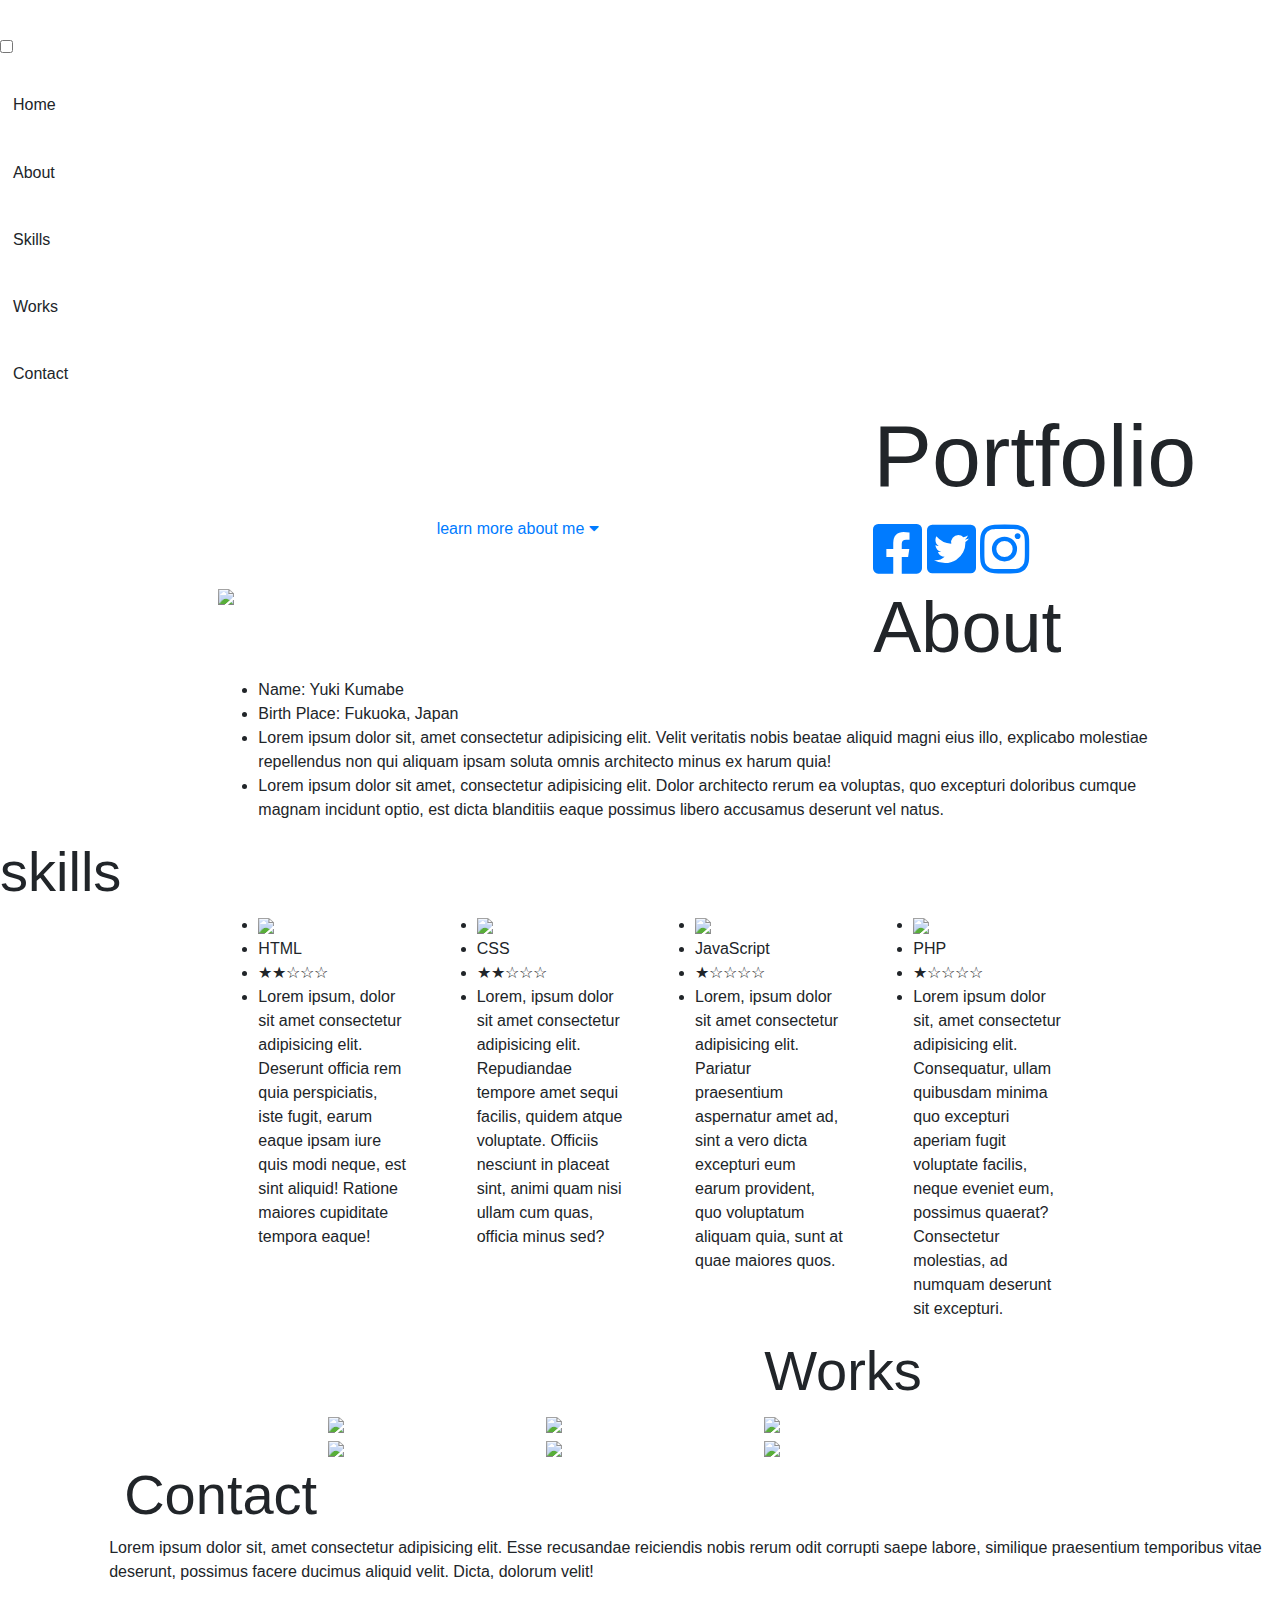
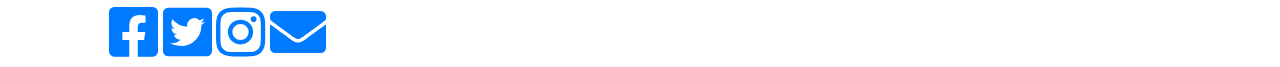
==== index.html @ 1cb24b0b "Update index.html" ====
<!DOCTYPE html>
<html lang="en">
<head>
    <meta charset="UTF-8">
    <meta name="viewport" content="width=device-width, initial-scale=1.0">
    <meta http-equiv="X-UA-Compatible" content="ie=edge">
    <title>Yuki's portfolio</title>
    <link rel="stylesheet" type="text/css" href=".portfolio.css">
    <link rel="stylesheet" href="https://use.fontawesome.com/releases/v5.6.3/css/all.css">
    <link rel="stylesheet" href="https://stackpath.bootstrapcdn.com/bootstrap/4.4.1/css/bootstrap.min.css" integrity="sha384-Vkoo8x4CGsO3+Hhxv8T/Q5PaXtkKtu6ug5TOeNV6gBiFeWPGFN9MuhOf23Q9Ifjh" crossorigin="anonymous">
</head>
<body>
    <!-- ==================================================================================== -->
    <!-- navigation bar -->
    <!-- ==================================================================================== -->
    <div class="nav row">
        <div class="nav-drawer col-1 display-4">
            <input id="nav-input" type="checkbox" class="nav-unshown">
            <label id="nav-open" for="nav-input"><span></span></label>
            <label class="nav-unshown" id="nav-close" for="nav-input"></label>
            <div id="nav-content">
                <a class="btn" href="#">Home</a><br>
                <a class="btn" href="#about">About</a><br>
                <a class="btn" href="#skills">Skills</a><br>
                <a class="btn" href="#works">Works</a><br>
                <a class="btn" href="#contact">Contact</a>
            </div>
        </div>
    </div>
    <!-- ==================================================================================== -->
    <!-- top-container -->
    <!-- ==================================================================================== -->
    <div id="top-container">
        <div class="background-image">

            <div class="row">
                <div class="title offset-lg-8 col-lg-4 offset-md-6 col-md-6">
                    <h1 class="display-2">Portfolio</h1>
                </div>
            </div>
        </div>

        <div class="row">
                <div class="button button-bar offset-md-4 col-md-4">
                    <a class="button" href="#about">learn more about me</a>
                    <a class="button" href="#about"><i class="fas fa-caret-down"></i></a>
                </div>
                <div class="button-sns offset-md-0 col-md-4">
                    <a class="button display-4" href="#contact"><i class="fab fa-facebook-square"></i></a>
                    <a class="button display-4" href="#contact"><i class="fab fa-twitter-square"></i></a>
                    <a class="button display-4" href="#contact"><i class="fab fa-instagram"></i></a>
                </div>
        </div>
    </div>
    <!-- ==================================================================================== -->
    <!-- About -->
    <!-- ==================================================================================== -->
    <div id="about">
        <div class="row">
            <div class="about-image offset-lg-2 col-lg-5 offset-md-1 col-md-4">
                <img src="images/IMG_2163.JPG">
            </div>
            <div class="about-title offset-lg-1 col-lg-3 offset-md-3 col-md-2">
                <h1 class="display-3">About</h1>
            </div>
        </div>
        <div class="row">
            <div class="about-info offset-md-2 col-md-9">
                <ul>
                    <li>Name: Yuki Kumabe</li>
                    <li>Birth Place: Fukuoka, Japan</li>
                    <li>Lorem ipsum dolor sit, amet consectetur adipisicing elit. Velit veritatis nobis beatae aliquid magni eius illo, explicabo molestiae repellendus non qui aliquam ipsam soluta omnis architecto minus ex harum quia!</li>
                    <li>Lorem ipsum dolor sit amet, consectetur adipisicing elit. Dolor architecto rerum ea voluptas, quo excepturi doloribus cumque magnam incidunt optio, est dicta blanditiis eaque possimus libero accusamus deserunt vel natus.</li>
                </ul>
            </div>
        </div>
    </div>
    <!-- ==================================================================================== -->
    <!-- skills -->
    <!-- ==================================================================================== -->
    <div id="skills">
        <div class="row">
            <div class="skills-title col-md-4 col-sm-6">
                <h1 class="display-4">skills</h1>
            </div>
        </div>
        <div class="row">
            <div class="skills-tag offset-lg-2 col-lg-2 offset-md-1 col-md-5">
                <div class="tags">
                    <ul>
                        <li><img class="logo-image"  src="./images/html-logo.png"></li>
                        <div class="skills-explain">
                            <li>HTML</li>
                            <li>★★☆☆☆</li>
                            <li class="text">Lorem ipsum, dolor sit amet consectetur adipisicing elit. Deserunt officia rem quia perspiciatis, iste fugit, earum eaque ipsam iure quis modi neque, est sint aliquid! Ratione maiores cupiditate tempora eaque!</li>
                        </div>
                    </ul>
                </div>
            </div>
            <div class="skills-tag col-lg-2 col-md-5">
                <div class="tags">
                    <ul>
                        <li><img class="logo-image" src="./images/css-logo.png"></li>
                        <div class="skills-explain">
                            <li>CSS</li>
                            <li>★★☆☆☆</li>
                            <li class="text">Lorem, ipsum dolor sit amet consectetur adipisicing elit. Repudiandae tempore amet sequi facilis, quidem atque voluptate. Officiis nesciunt in placeat sint, animi quam nisi ullam cum quas, officia minus sed?</li>
                        </div>
                    </ul>
                </div>
            </div>
            <div class="skills-tag offset-lg-0 col-lg-2 offset-md-1 col-md-5">
                <div class="tags">
                    <ul>
                        <li><img class="logo-image"  src="./images/js-logo.png"></li>
                        <div class="skills-explain">
                            <li>JavaScript</li>
                            <li>★☆☆☆☆</li>
                            <li class="text">Lorem, ipsum dolor sit amet consectetur adipisicing elit. Pariatur praesentium aspernatur amet ad, sint a vero dicta excepturi eum earum provident, quo voluptatum aliquam quia, sunt at quae maiores quos.</li>
                        </div>
                    </ul>
                </div>
            </div>
            <div class="skills-tag col-lg-2 col-md-5">
                <div class="tags">
                    <ul>
                        <li><img class="logo-image"  src="./images/php-logo.png"></li>
                        <div class="skills-explain">
                            <li>PHP</li>
                            <li>★☆☆☆☆</li>
                            <li class="text">Lorem ipsum dolor sit, amet consectetur adipisicing elit. Consequatur, ullam quibusdam minima quo excepturi aperiam fugit voluptate facilis, neque eveniet eum, possimus quaerat? Consectetur molestias, ad numquam deserunt sit excepturi.</li>
                        </div>
                    </ul>
                </div>
            </div>
        </div>
    </div>
    <!-- ==================================================================================== -->
    <!-- works -->
    <!-- ==================================================================================== -->
    <div id="works">
        <div class="row">
            <div class="works-title offset-lg-7 col-lg-5 offset-md-6 col-md-6 offset-sm-2 col-sm-9">
                <h1 class="display-4">Works</h1>
            </div>
        </div>
        <div class="row">
            <div class="work offset-lg-3 col-lg-2 offset-md-1 col-md-5">
                <div class="work-box">
                    <a href="#"><img class="works-image" src="./images/スクリーンショット 2020-01-25 14.40.22.png"></a>
                </div>
            </div>
            <div class="work offset-lg-0 col-lg-2 offset-md-0 col-md-5">
                <div class="work-box">
                    <a href="https://yuki-zzz.github.io/test/"><img class="works-image" src="./images/スクリーンショット 2020-01-25 3.28.15.png"></a>
                </div>
            </div>
            <div class="work offset-lg-0 col-lg-2 offset-md-1 col-md-5">
                <div class="work-box">
                    <a href="#"><img class="works-image" src="images/スクリーンショット 2020-01-25 14.41.48.png"></a>
                </div>
            </div>
            

            <div class="work offset-lg-3 col-lg-2 offset-md-0 col-md-5">
                <div class="work-box">
                    <a href="https://yuki-zzz.github.io/test/"><img class="works-image" src="./images/スクリーンショット 2020-01-25 3.28.15.png"></a>
                </div>
            </div>
            <div class="work offset-lg-0 col-lg-2 offset-md-1 col-md-5">
                <div class="work-box">
                    <a href="#"><img class="works-image" src="images/スクリーンショット 2020-01-25 14.41.48.png"></a>
                </div>
            </div>
            <div class="work offset-lg-0 col-lg-2 offset-md-0 col-md-5">
                <div class="work-box">
                    <a href="#"><img class="works-image" src="./images/スクリーンショット 2020-01-25 14.40.22.png"></a>
                </div>
            </div>
        </div>
            
    </div>
    <!-- ==================================================================================== -->
    <!-- contact -->
    <!-- ==================================================================================== -->
    <div id="contact">
        <div class="row">
            <div class="footer offset-md-1 col-md-11">
                <div class="contact-title  col-md-4">
                    <h1 class="display-4">Contact</h1>
                </div>
                <div class="contact-explain">
                    <p>Lorem ipsum dolor sit, amet consectetur adipisicing elit. Esse recusandae reiciendis nobis rerum odit corrupti saepe labore, similique praesentium temporibus vitae deserunt, possimus facere ducimus aliquid velit. Dicta, dolorum velit!
                    </p>
                </div>
                <div class="contact-link">
                    <a class="contact-logo display-4" href="#contact"><i class="fab fa-facebook-square"></i></a>
                    <a class="display-4" href="#contact"><i class="fab fa-twitter-square"></i></a>
                    <a class="contact-logo display-4" href="#contact"><i class="fab fa-instagram"></i></a>
                    <a class="display-4" href="./form.html"><i class="fas fa-envelope"></i></a>
                </div>
            </div>
        </div>
    </div>
</body>
</html>
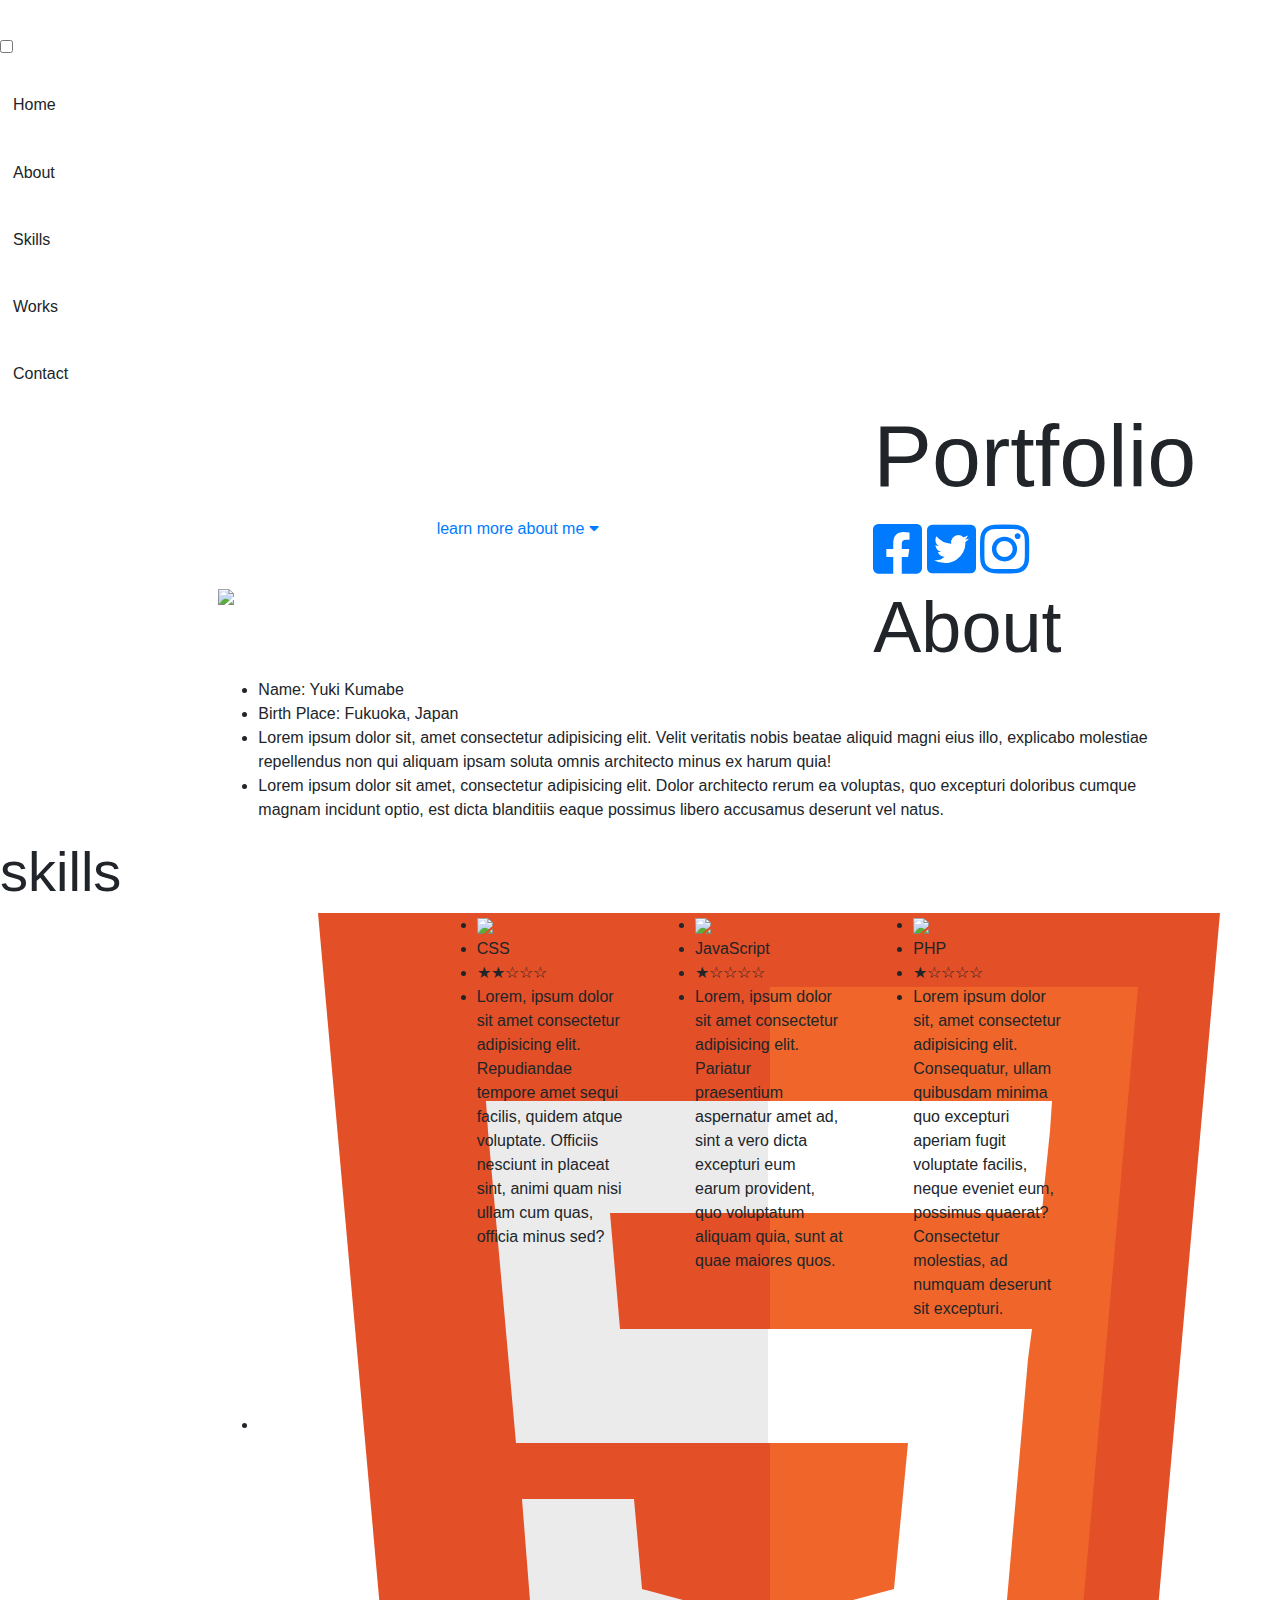
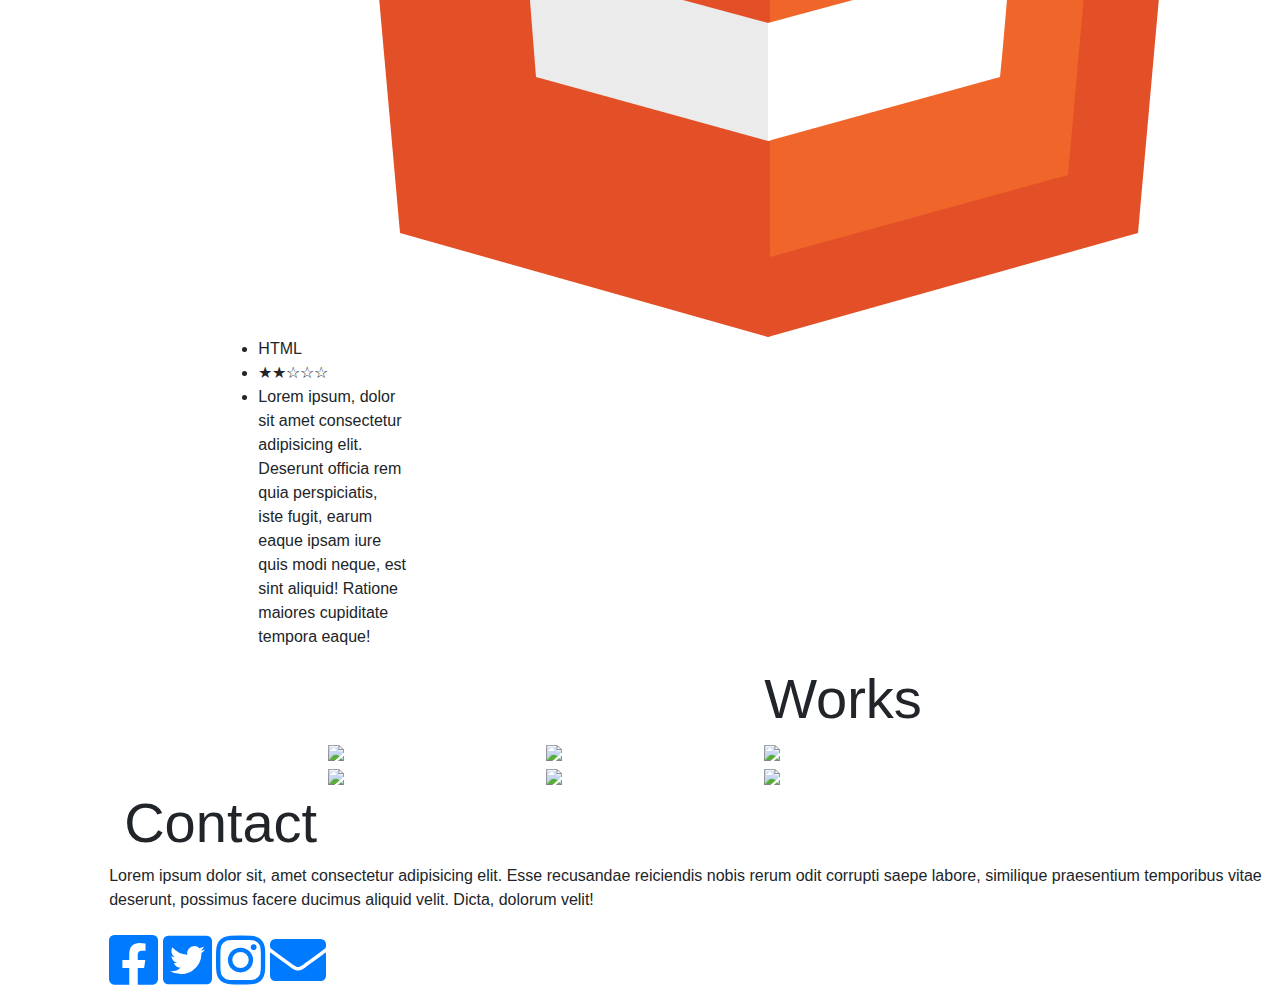
==== commit 50f1d985: "Update index.html" ====
--- a/index.html
+++ b/index.html
@@ -88,7 +88,7 @@
             <div class="skills-tag offset-lg-2 col-lg-2 offset-md-1 col-md-5">
                 <div class="tags">
                     <ul>
-                        <li><img class="logo-image"  src="./images/html-logo.png"></li>
+                        <li><img class="logo-image"  src="./html-logo.png"></li>
                         <div class="skills-explain">
                             <li>HTML</li>
                             <li>★★☆☆☆</li>
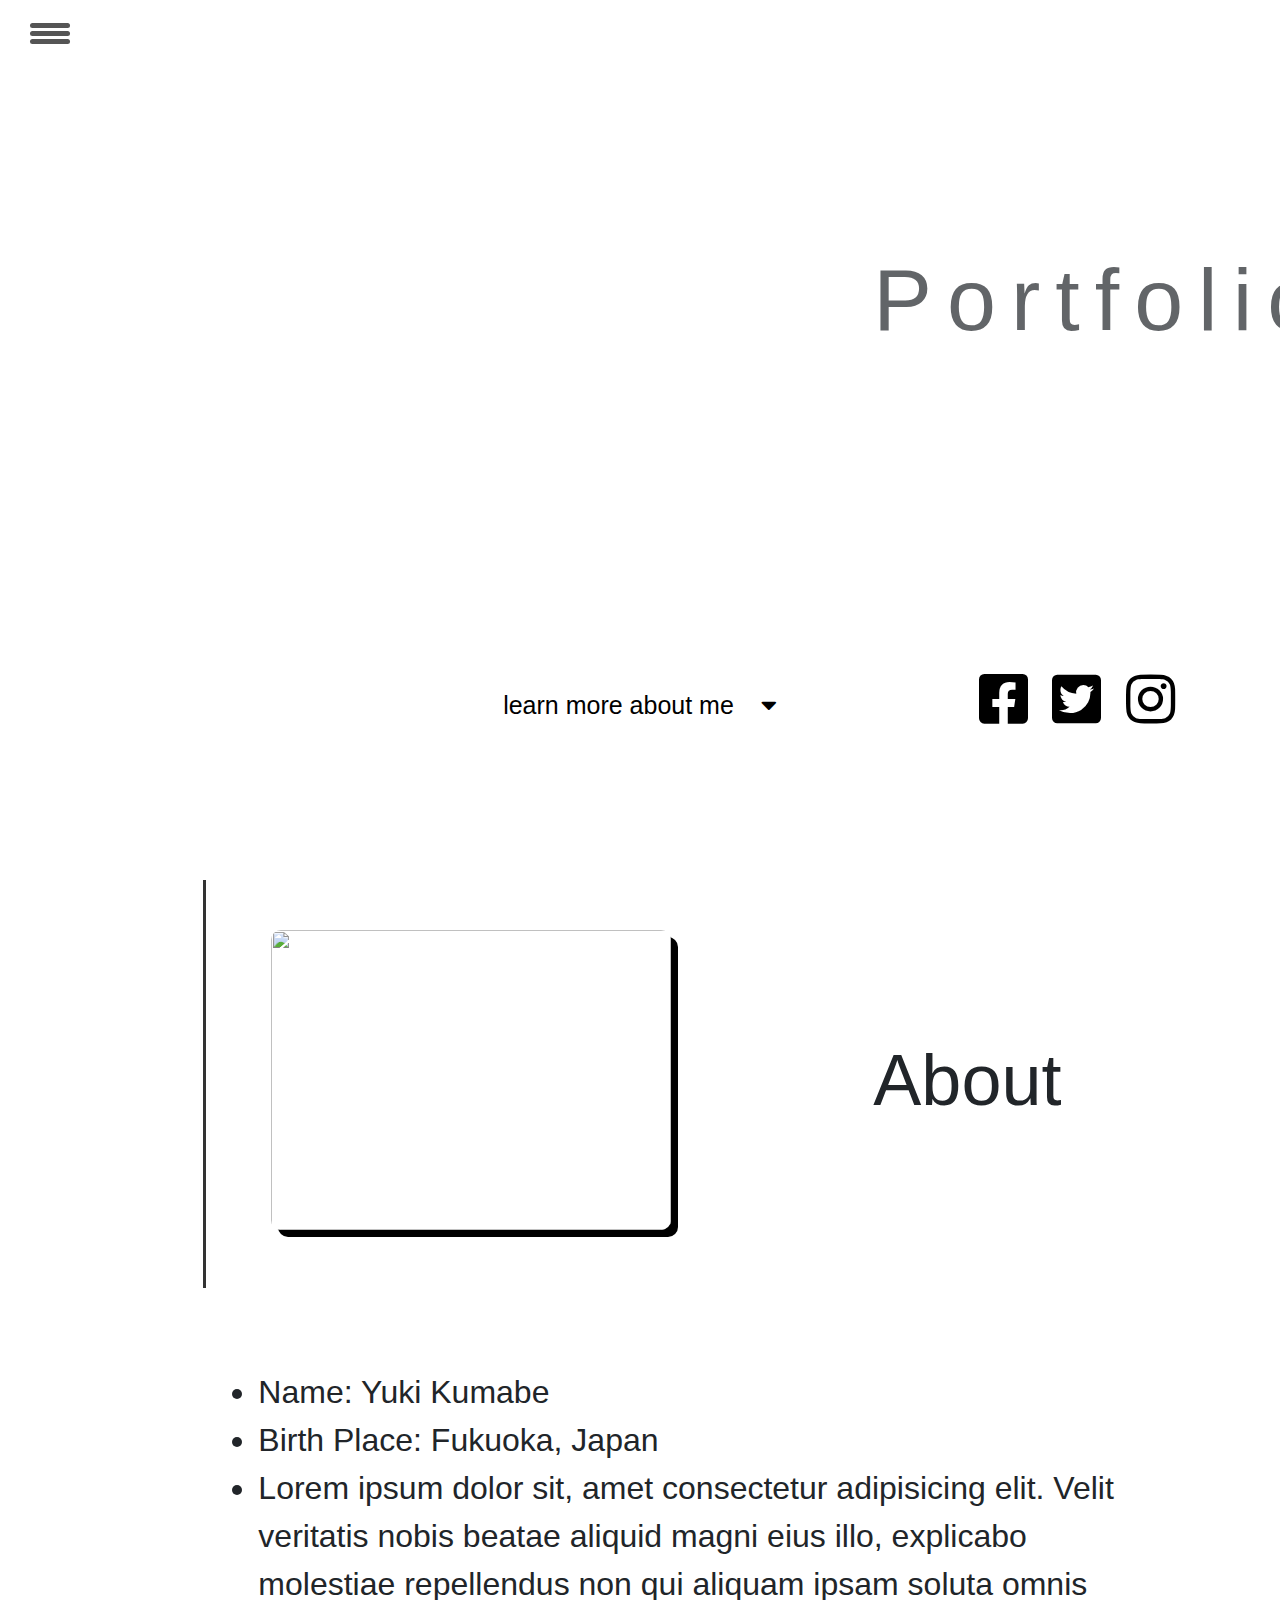
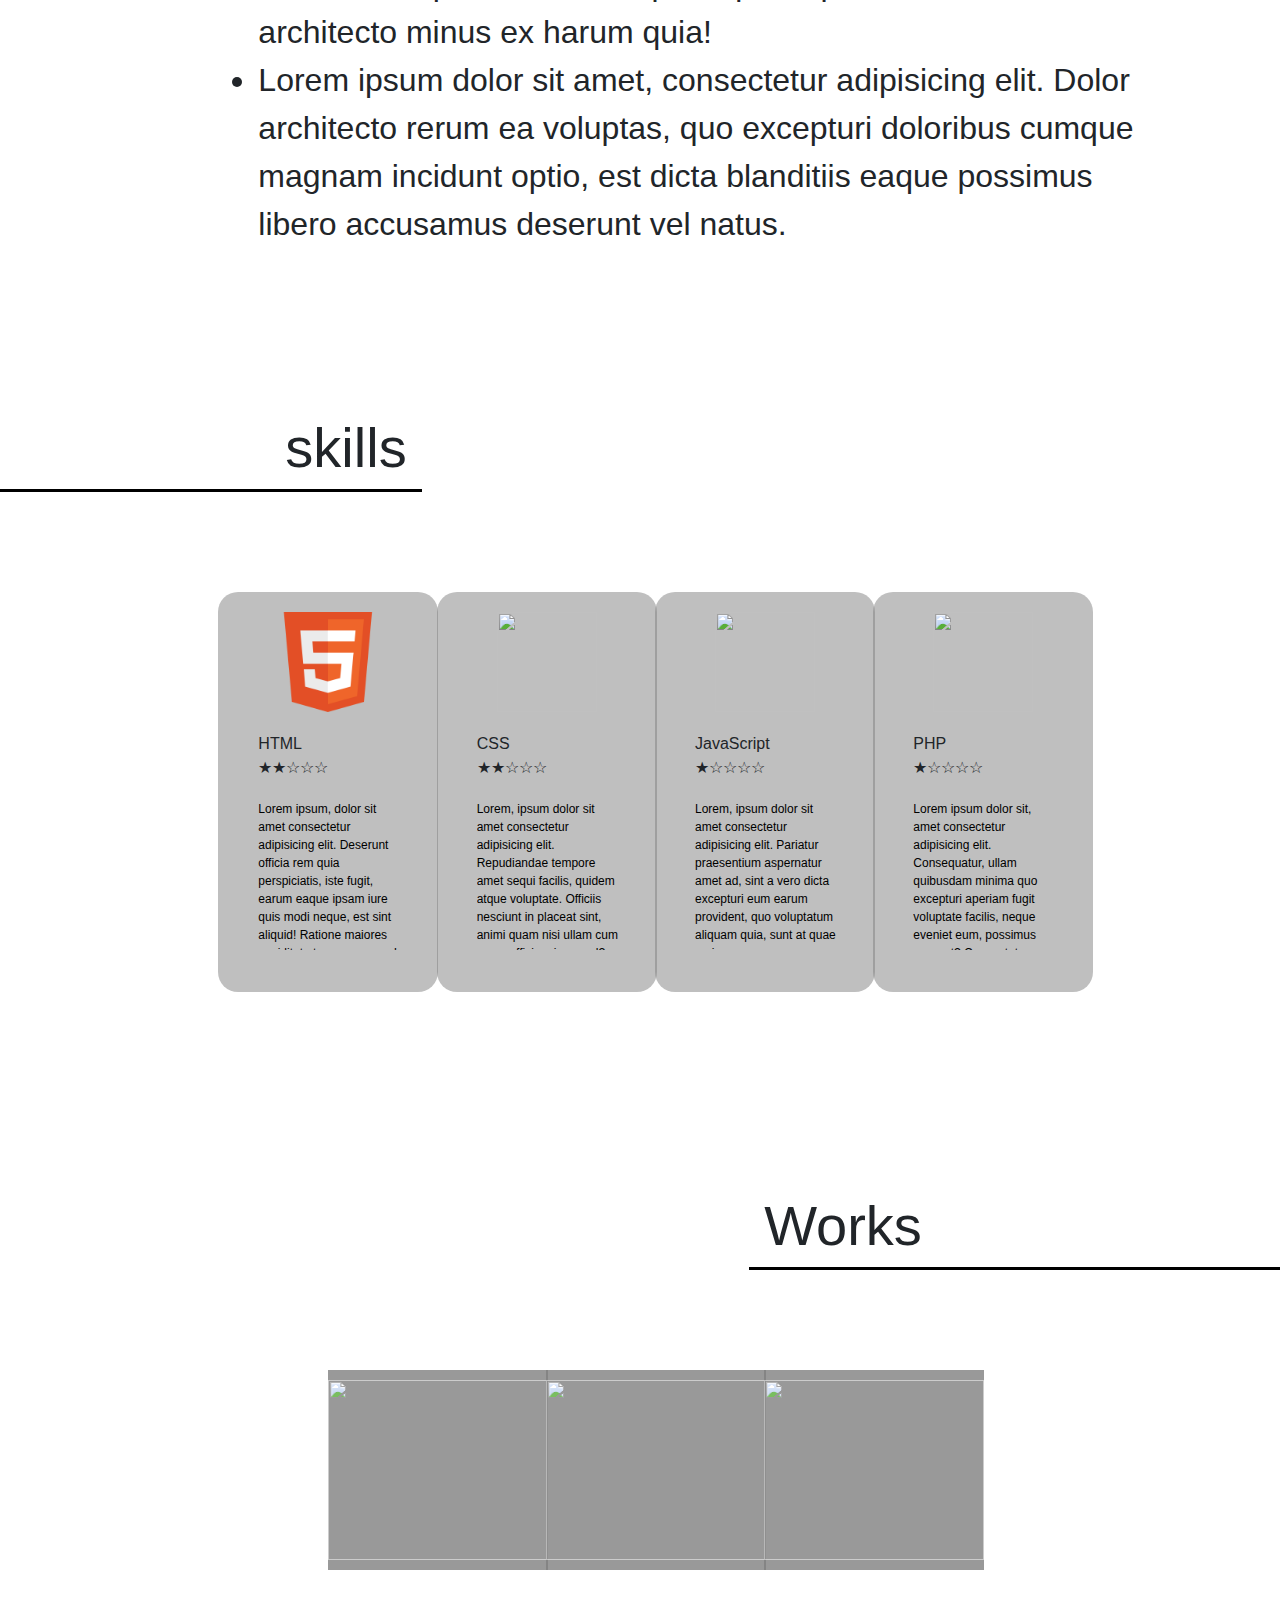
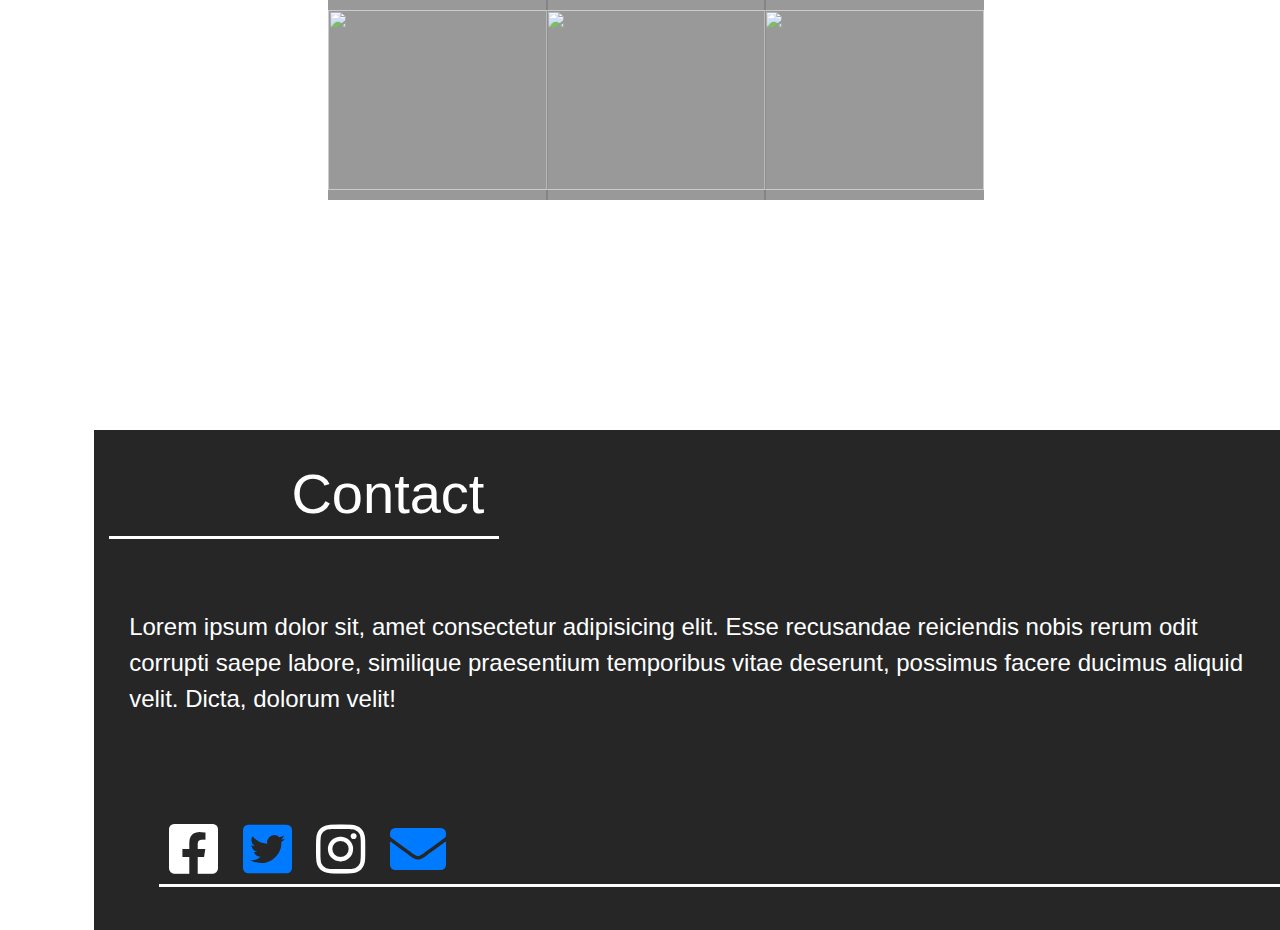
==== commit 607e616f: "Update index.html" ====
--- a/index.html
+++ b/index.html
@@ -5,7 +5,7 @@
     <meta name="viewport" content="width=device-width, initial-scale=1.0">
     <meta http-equiv="X-UA-Compatible" content="ie=edge">
     <title>Yuki's portfolio</title>
-    <link rel="stylesheet" type="text/css" href=".portfolio.css">
+    <link rel="stylesheet" type="text/css" href="./portfolio.css">
     <link rel="stylesheet" href="https://use.fontawesome.com/releases/v5.6.3/css/all.css">
     <link rel="stylesheet" href="https://stackpath.bootstrapcdn.com/bootstrap/4.4.1/css/bootstrap.min.css" integrity="sha384-Vkoo8x4CGsO3+Hhxv8T/Q5PaXtkKtu6ug5TOeNV6gBiFeWPGFN9MuhOf23Q9Ifjh" crossorigin="anonymous">
 </head>
--- a/portfolio.css
+++ b/portfolio.css
@@ -0,0 +1,410 @@
+@charset "UTF-8";
+.button:hover {
+  opacity: 0.6;
+}
+
+.button {
+  color: black;
+}
+
+.works-image:hover {
+  opacity: 0.7;
+}
+
+.background-image {
+  background-image: url(../images/typingLaptop.jpg);
+  background-size: cover;
+  opacity: 0.7;
+}
+
+.title {
+  height: 600px;
+  letter-spacing: 15px;
+  margin-left: 40px;
+}
+
+.title h1 {
+  line-height: 600px;
+}
+
+.nav {
+  position: fixed;
+  z-index: 99;
+}
+
+.nav-drawer {
+  margin-left: 30px;
+  position: relative;
+}
+
+/*チェックボックス等は非表示に*/
+.nav-unshown {
+  display: none;
+}
+
+/*アイコンのスペース*/
+#nav-open {
+  display: inline-block;
+  width: 30px;
+  height: 22px;
+  vertical-align: middle;
+}
+
+/*ハンバーガーアイコンをCSSだけで表現*/
+#nav-open span, #nav-open span:before, #nav-open span:after {
+  position: absolute;
+  height: 5px;
+  /*線の太さ*/
+  width: 40px;
+  /*長さ*/
+  border-radius: 3px;
+  background: #555;
+  display: block;
+  content: '';
+  cursor: pointer;
+}
+
+#nav-open span:before {
+  bottom: -8px;
+}
+
+#nav-open span:after {
+  bottom: -16px;
+}
+
+/*閉じる用の薄黒カバー*/
+#nav-close {
+  display: none;
+  /*はじめは隠しておく*/
+  position: fixed;
+  z-index: 999;
+  top: 0;
+  /*全体に広がるように*/
+  left: 0;
+  width: 100%;
+  height: 100%;
+  background-color: black;
+  opacity: 0;
+  transition: .3s ease-in-out;
+}
+
+/*中身*/
+#nav-content {
+  overflow: auto;
+  position: fixed;
+  top: 0;
+  left: 0;
+  z-index: 999;
+  /*最前面に*/
+  width: 90%;
+  /*右側に隙間を作る（閉じるカバーを表示）*/
+  max-width: 220px;
+  /*最大幅（調整してください）*/
+  height: 100%;
+  background-color: #90dcfa;
+  /*背景色*/
+  transition: .3s ease-in-out;
+  /*滑らかに表示*/
+  -webkit-transform: translateX(-105%);
+  transform: translateX(-105%);
+  /*左に隠しておく*/
+}
+
+#nav-content .btn {
+  font-size: 20px;
+  margin-top: 20px;
+  width: 100px;
+  background-color: #aae3fa;
+  z-index: 9999;
+}
+
+/*チェックが入ったらもろもろ表示*/
+#nav-input:checked ~ #nav-close {
+  display: block;
+  /*カバーを表示*/
+  opacity: .5;
+}
+
+#nav-input:checked ~ #nav-content {
+  -webkit-transform: translateX(0%);
+  transform: translateX(0%);
+  /*中身を表示（右へスライド）*/
+  box-shadow: 6px 0 25px rgba(0, 0, 0, 0.15);
+}
+
+.button-bar {
+  line-height: 150px;
+  text-align: center;
+  font-size: 25px;
+  height: 200px;
+  margin-top: 30px;
+}
+
+.button-bar a {
+  padding: 10px;
+}
+
+.button-sns {
+  margin-top: 30px;
+  line-height: 170px;
+  text-align: center;
+}
+
+.button-sns a {
+  padding: 10px;
+}
+
+@media (max-width: 670px) {
+  .button-bar {
+    height: 50px;
+  }
+}
+
+#about {
+  background-image: url(../images/white-unsplash-.jpg);
+  background-size: cover;
+  background-attachment: fixed;
+  background-color: rgba(255, 255, 255, 0.5);
+  background-blend-mode: lighten;
+}
+
+.about-image {
+  border-left: 3px solid #333333;
+  margin-top: 50px;
+  margin-bottom: 50px;
+}
+
+.about-image img {
+  width: 400px;
+  height: 300px;
+  margin: 50px;
+  border-radius: 10px;
+  box-shadow: 7px 7px black;
+}
+
+.about-title h1 {
+  line-height: 500px;
+}
+
+.about-info {
+  font-size: 2em;
+  margin-top: 30px;
+  margin-bottom: 50px;
+}
+
+@media (max-width: 767px) {
+  .about-title h1 {
+    line-height: 50px;
+    margin-bottom: 50px;
+    text-align: center;
+  }
+  .about-info {
+    margin: 30px;
+  }
+}
+
+@media (max-width: 991px) {
+  .about-title {
+    margin-left: 50px;
+  }
+}
+
+#skills {
+  background-image: url(../images/white-unsplash-.jpg);
+  background-size: cover;
+  background-attachment: fixed;
+  background-color: rgba(255, 255, 255, 0.5);
+  background-blend-mode: lighten;
+}
+
+.skills-title {
+  margin-top: 100px;
+  text-align: right;
+  border-bottom: 3px solid black;
+}
+
+.tags {
+  width: 220px;
+  height: 400px;
+  background-color: rgba(128, 128, 128, 0.5);
+  border-radius: 20px;
+  margin-top: 100px;
+  margin-bottom: 100px;
+}
+
+.tags ul {
+  list-style: none;
+}
+
+.logo-image {
+  width: 100px;
+  height: 100px;
+  margin-top: 20px;
+  margin-left: 20px;
+}
+
+.skills-explain {
+  margin-top: 20px;
+}
+
+.text {
+  display: inline-block;
+  width: 80%;
+  height: 150px;
+  overflow: scroll;
+  margin-top: 20px;
+  font-size: 12px;
+  color: black;
+  word-break: break-word;
+}
+
+@media (max-width: 670px) {
+  .skills-title {
+    text-align: center;
+  }
+  .tags {
+    width: 300px;
+    margin: 0 auto;
+    margin-top: 20px;
+  }
+  .logo-image {
+    width: 100px;
+    height: 100px;
+    margin-top: 30px;
+    margin-left: 60px;
+  }
+  .skills-explain {
+    margin-top: 20px;
+    margin-left: 10px;
+  }
+}
+
+@media (max-width: 991px) {
+  .skills-title {
+    text-align: center;
+  }
+  .tags {
+    width: 300px;
+    margin: 0 auto;
+    margin-top: 20px;
+  }
+  .logo-image {
+    width: 100px;
+    height: 100px;
+    margin-top: 30px;
+    margin-left: 60px;
+  }
+  .skills-explain {
+    margin-top: 20px;
+    margin-left: 10px;
+  }
+}
+
+#works {
+  background-image: url(../images/white-unsplash-.jpg);
+  background-size: cover;
+  background-attachment: fixed;
+  background-color: rgba(255, 255, 255, 0.5);
+  background-blend-mode: lighten;
+}
+
+.works-title {
+  margin-top: 100px;
+  margin-bottom: 100px;
+  border-bottom: 3px solid black;
+}
+
+.work {
+  margin-bottom: 30px;
+}
+
+.work-box {
+  background-color: grey;
+  width: 220px;
+  height: 200px;
+  opacity: 0.8;
+}
+
+.works-image {
+  width: 220px;
+  height: 180px;
+  margin-top: 10px;
+}
+
+@media (max-width: 991px) {
+  .works-title {
+    text-align: center;
+  }
+  .work-box {
+    width: 300px;
+    margin: 0 auto;
+  }
+  .works-image {
+    width: 300px;
+  }
+}
+
+@media (max-width: 670px) {
+  .works-title {
+    text-align: center;
+  }
+  .work-box {
+    width: 300px;
+    margin: 0 auto;
+  }
+  .works-image {
+    width: 300px;
+  }
+}
+
+#contact {
+  background-image: url(../images/white-unsplash-.jpg);
+  background-size: cover;
+  background-attachment: fixed;
+  background-color: rgba(255, 255, 255, 0.5);
+  background-blend-mode: lighten;
+}
+
+.footer {
+  background-color: rgba(0, 0, 0, 0.85);
+  height: 500px;
+  margin-top: 200px;
+}
+
+.contact-title {
+  color: white;
+  margin-top: 30px;
+  text-align: right;
+  border-bottom: 3px solid white;
+}
+
+.contact-explain {
+  color: white;
+  font-size: 1.5em;
+  margin-top: 70px;
+  margin-left: 20px;
+}
+
+.contact-link {
+  margin-top: 100px;
+  margin-left: 50px;
+  border-bottom: 3px solid white;
+}
+
+.contact-link a {
+  padding: 10px;
+}
+
+.contact-logo {
+  color: white;
+}
+
+@media (max-width: 670px) {
+  .footer {
+    height: 600px;
+  }
+  .contact-title {
+    text-align: center;
+    margin-left: 80px;
+  }
+}
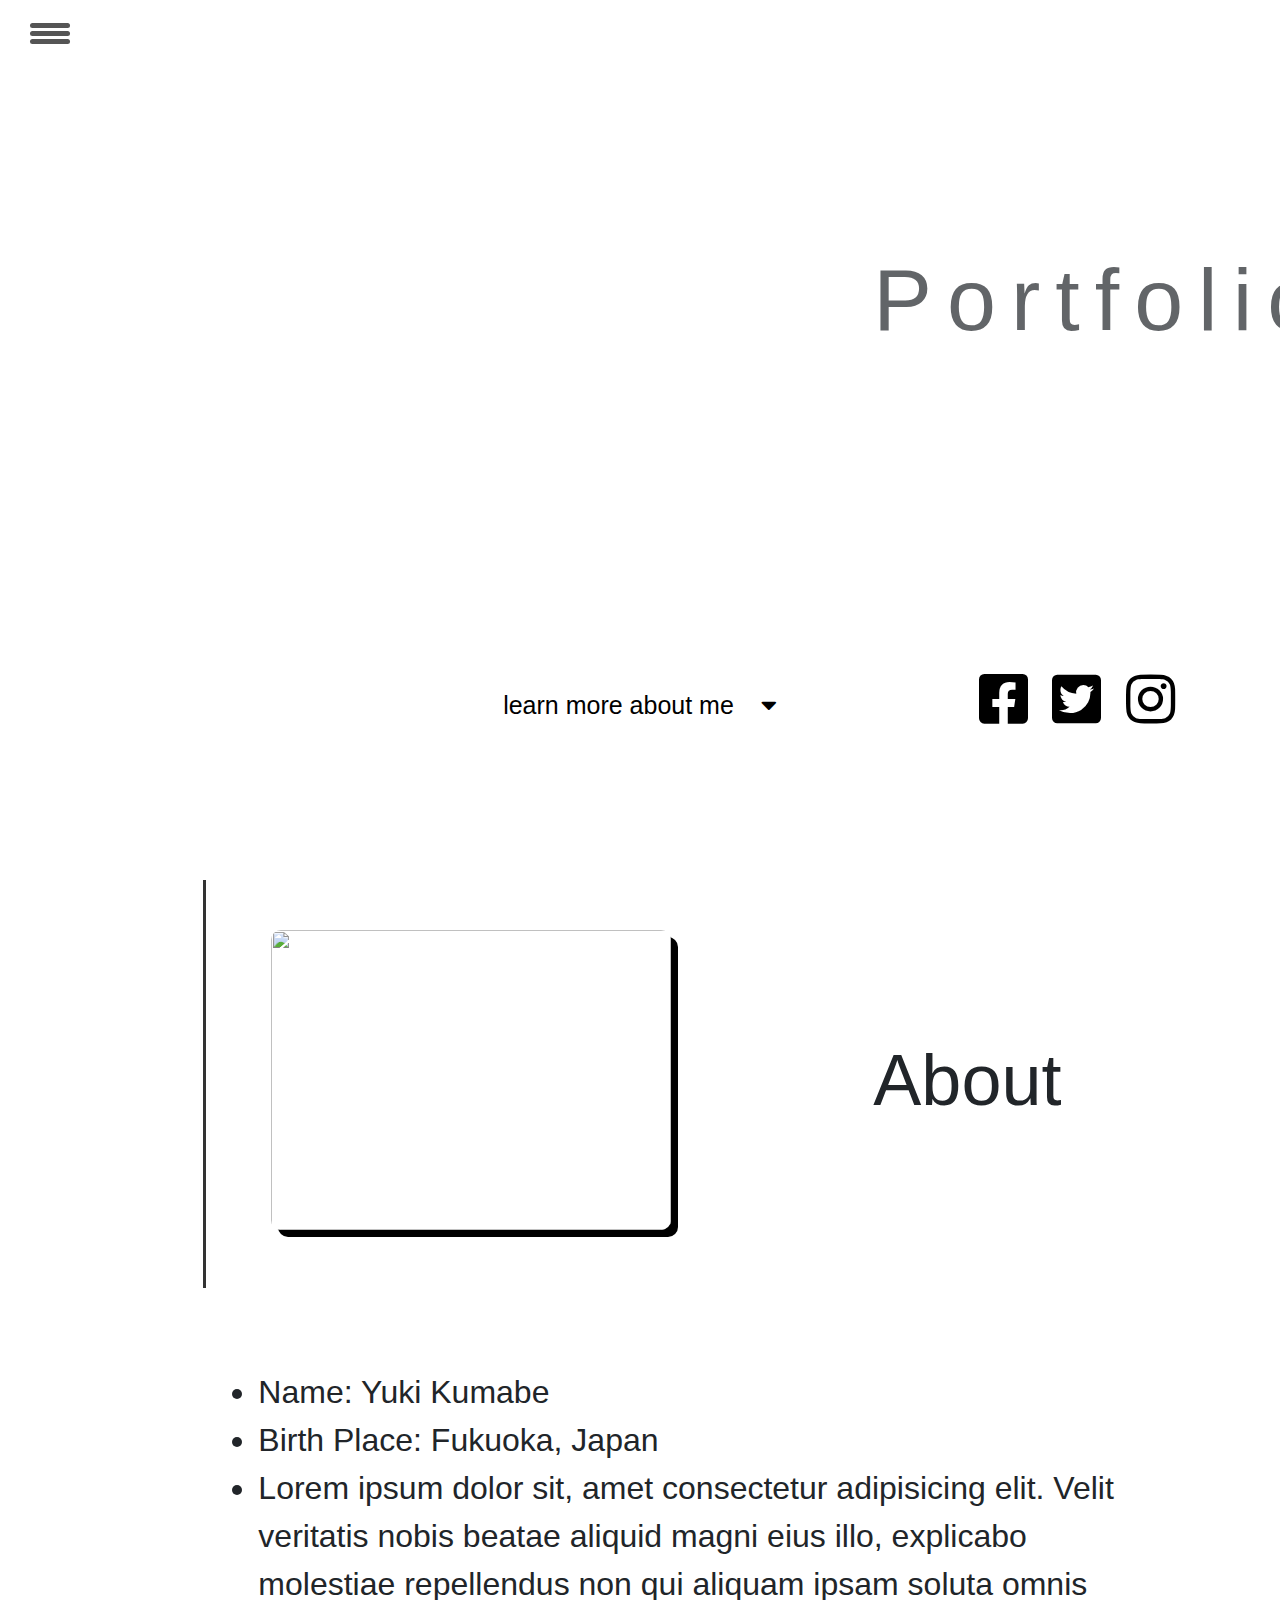
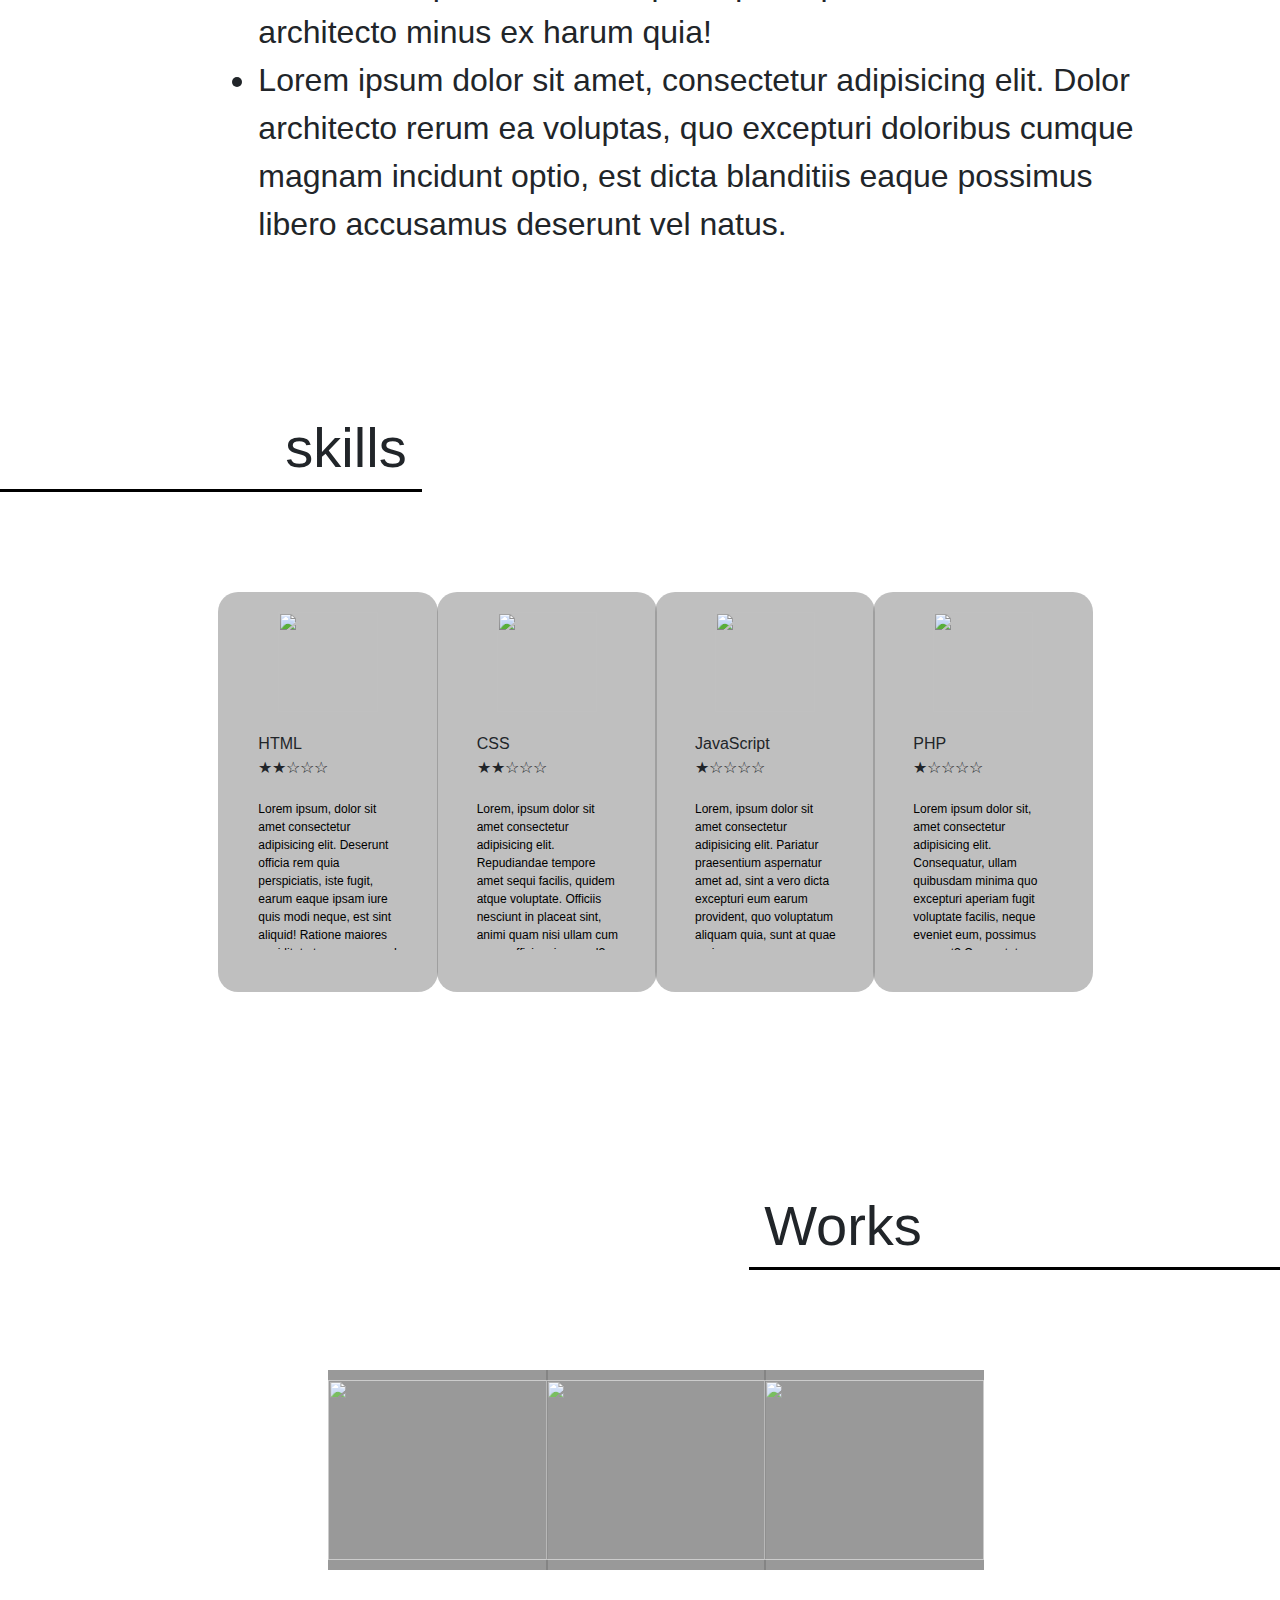
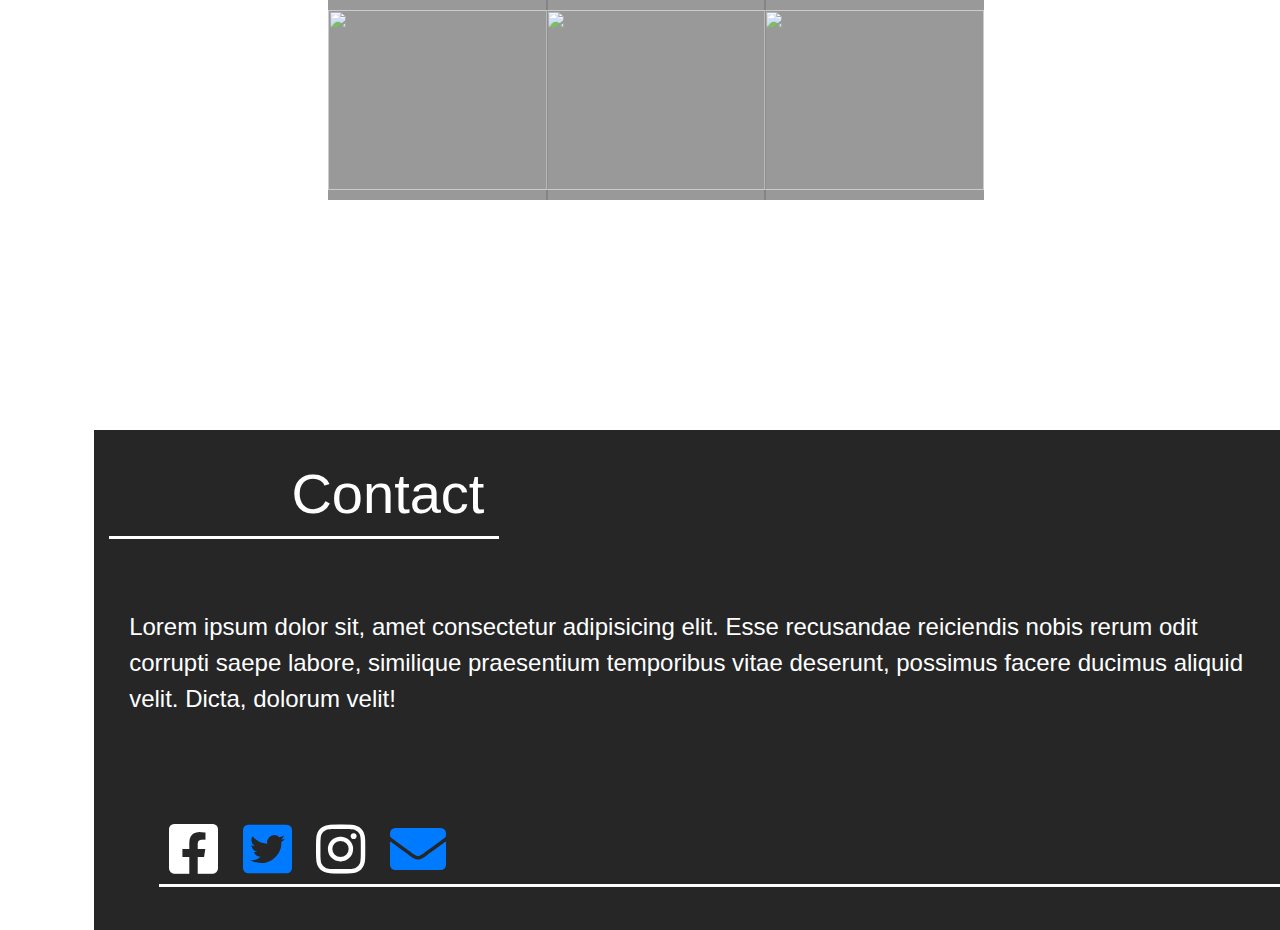
==== commit e63845a2: "Update index.html" ====
--- a/index.html
+++ b/index.html
@@ -88,7 +88,7 @@
             <div class="skills-tag offset-lg-2 col-lg-2 offset-md-1 col-md-5">
                 <div class="tags">
                     <ul>
-                        <li><img class="logo-image"  src="./html-logo.png"></li>
+                        <li><img class="logo-image"  src="./images/html-logo.png"></li>
                         <div class="skills-explain">
                             <li>HTML</li>
                             <li>★★☆☆☆</li>
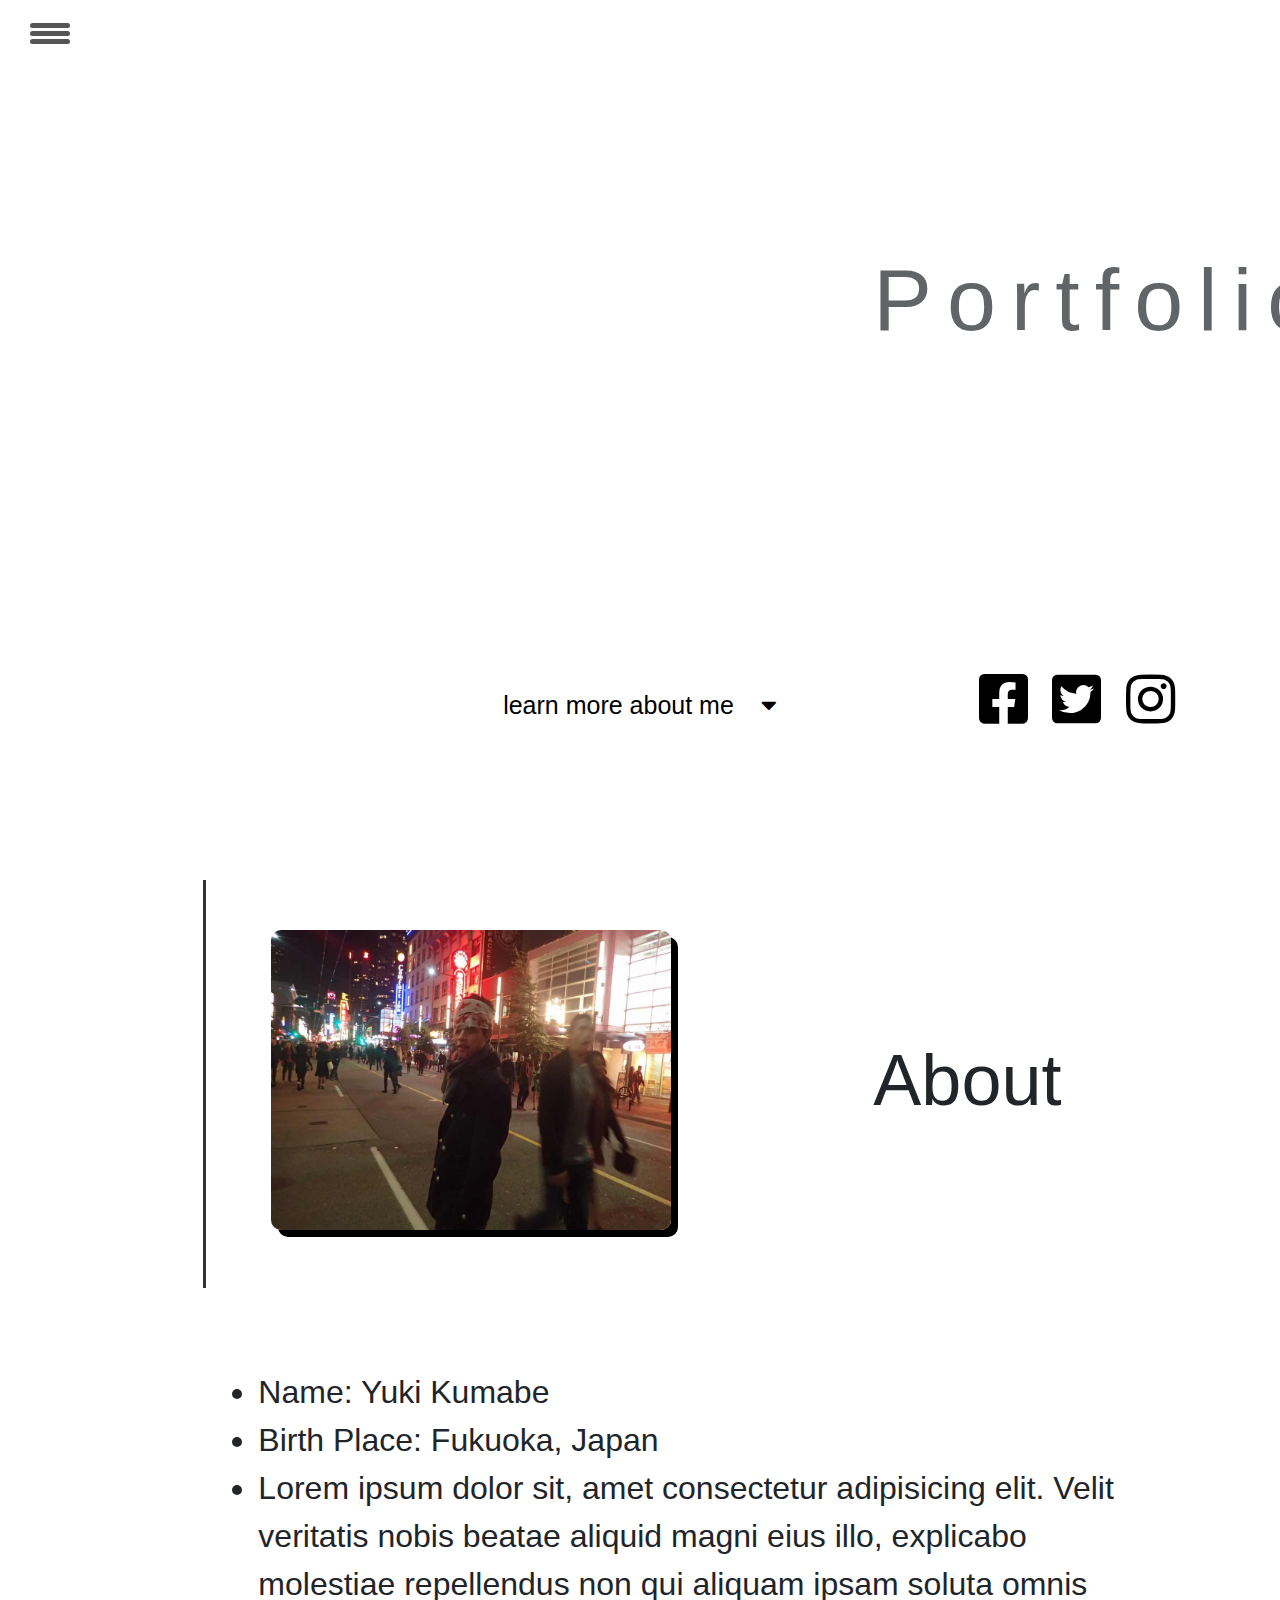
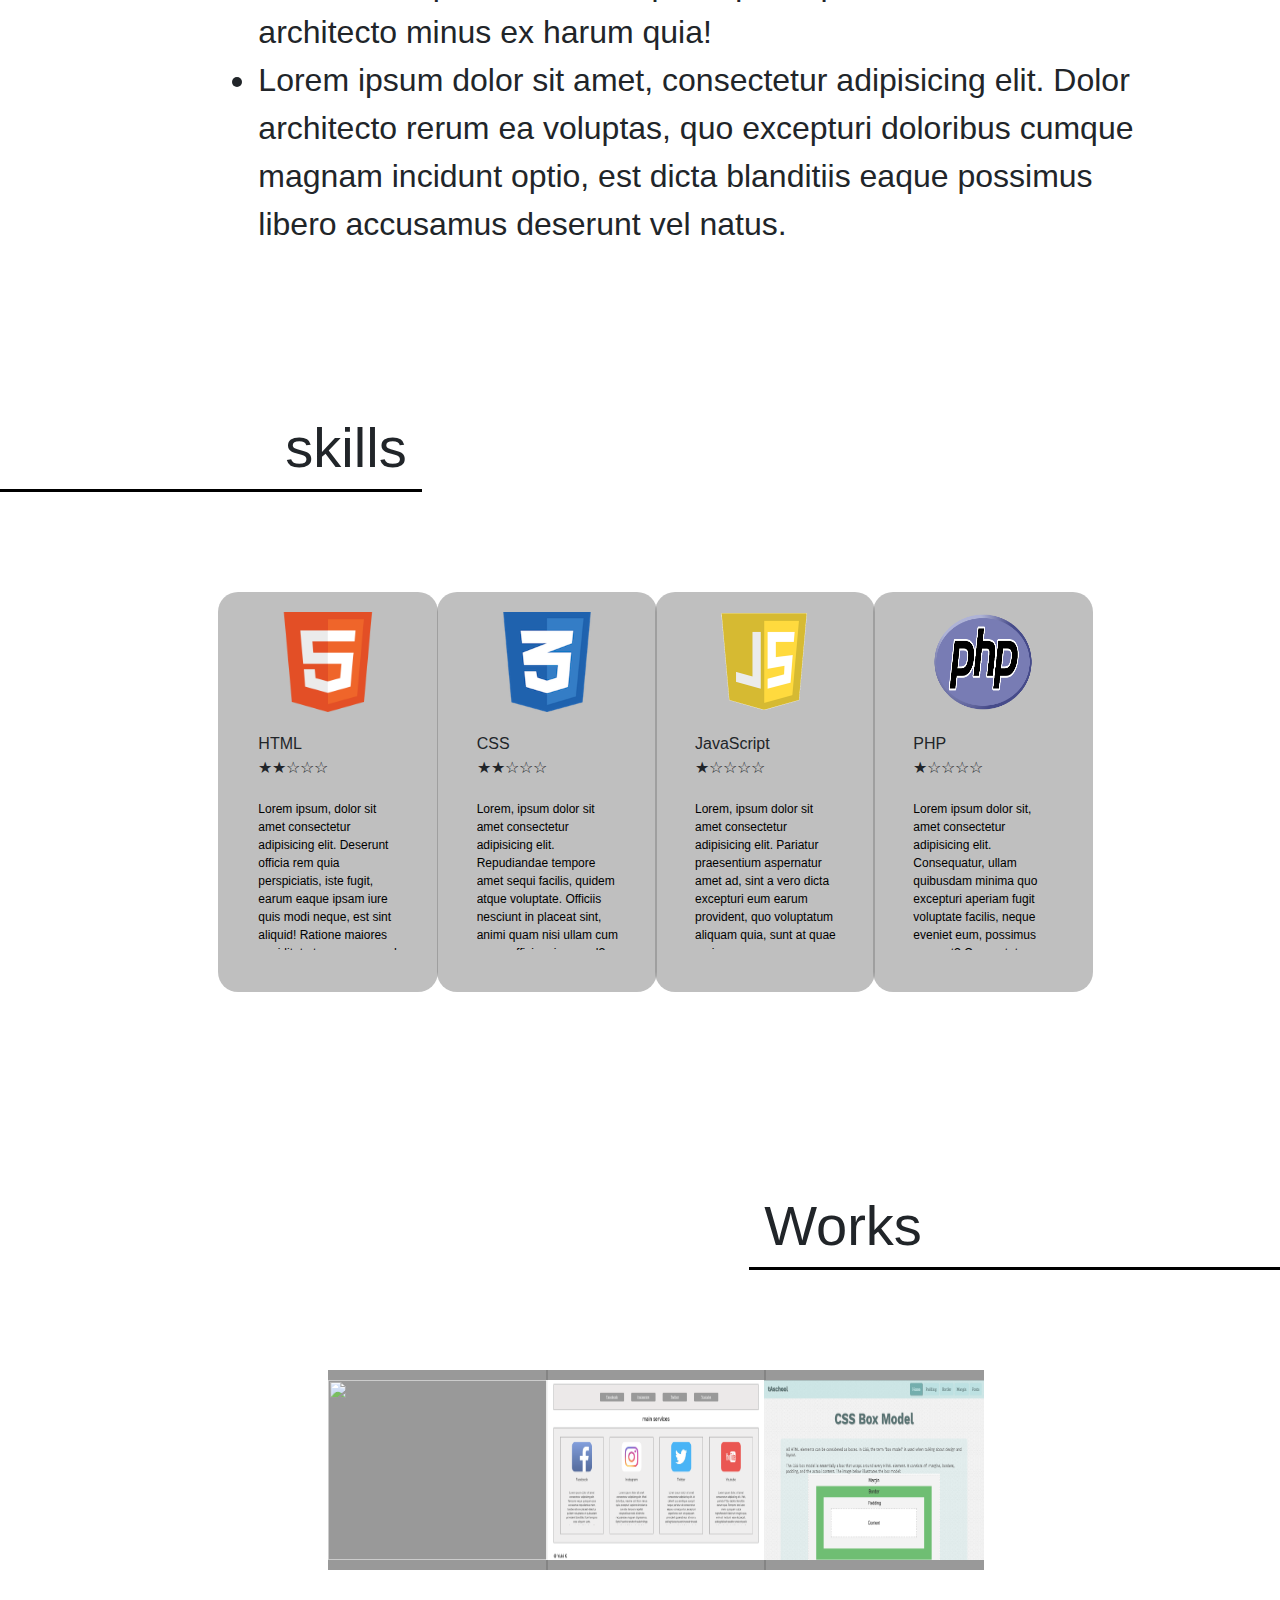
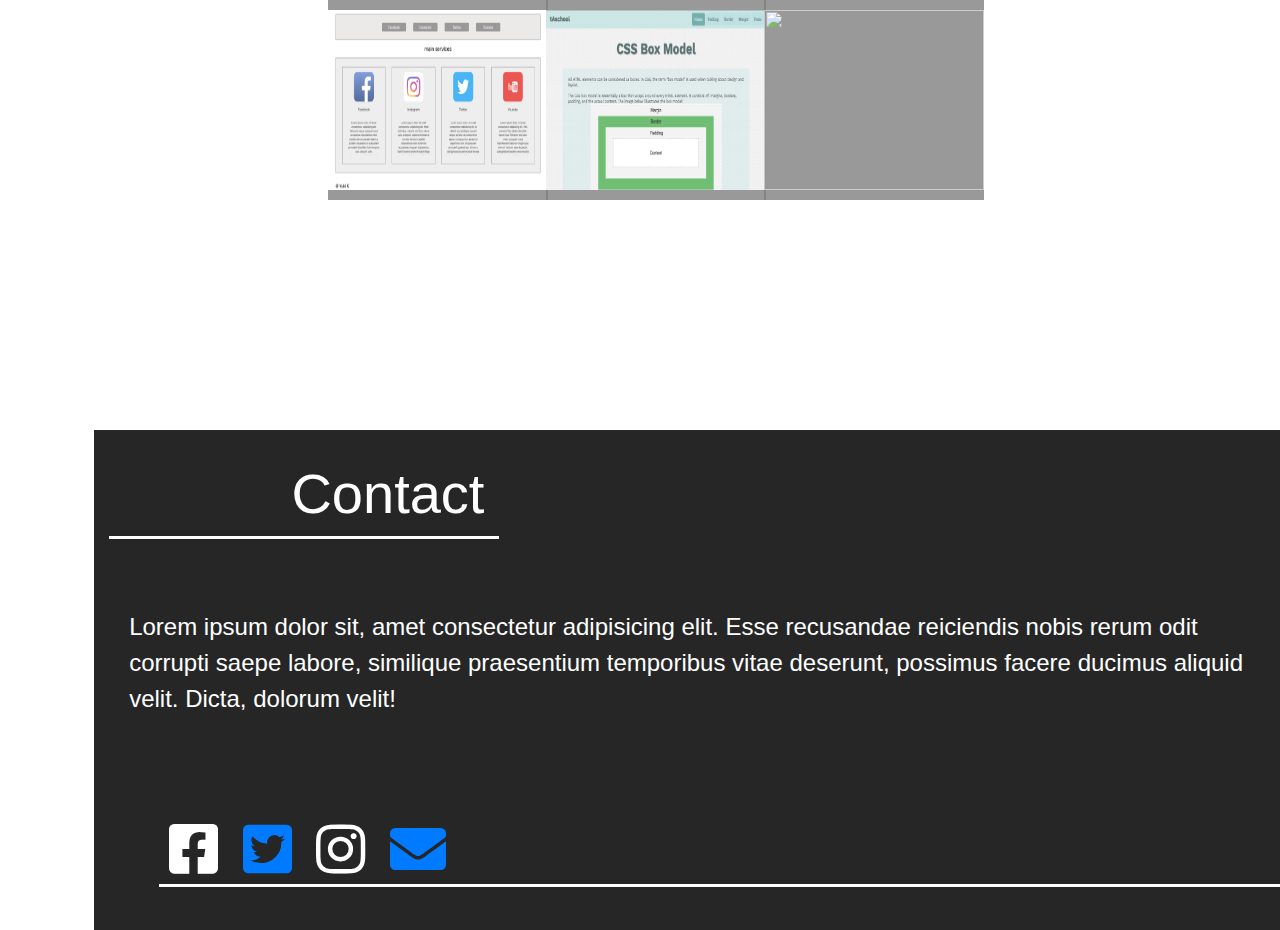
==== commit b0e940bd: "Update index.html" ====
--- a/index.html
+++ b/index.html
@@ -58,7 +58,7 @@
     <div id="about">
         <div class="row">
             <div class="about-image offset-lg-2 col-lg-5 offset-md-1 col-md-4">
-                <img src="images/IMG_2163.JPG">
+                <img src="IMG_2163.JPG">
             </div>
             <div class="about-title offset-lg-1 col-lg-3 offset-md-3 col-md-2">
                 <h1 class="display-3">About</h1>
@@ -88,7 +88,7 @@
             <div class="skills-tag offset-lg-2 col-lg-2 offset-md-1 col-md-5">
                 <div class="tags">
                     <ul>
-                        <li><img class="logo-image"  src="./images/html-logo.png"></li>
+                        <li><img class="logo-image"  src="html-logo.png"></li>
                         <div class="skills-explain">
                             <li>HTML</li>
                             <li>★★☆☆☆</li>
@@ -100,7 +100,7 @@
             <div class="skills-tag col-lg-2 col-md-5">
                 <div class="tags">
                     <ul>
-                        <li><img class="logo-image" src="./images/css-logo.png"></li>
+                        <li><img class="logo-image" src="css-logo.png"></li>
                         <div class="skills-explain">
                             <li>CSS</li>
                             <li>★★☆☆☆</li>
@@ -112,7 +112,7 @@
             <div class="skills-tag offset-lg-0 col-lg-2 offset-md-1 col-md-5">
                 <div class="tags">
                     <ul>
-                        <li><img class="logo-image"  src="./images/js-logo.png"></li>
+                        <li><img class="logo-image"  src="js-logo.png"></li>
                         <div class="skills-explain">
                             <li>JavaScript</li>
                             <li>★☆☆☆☆</li>
@@ -124,7 +124,7 @@
             <div class="skills-tag col-lg-2 col-md-5">
                 <div class="tags">
                     <ul>
-                        <li><img class="logo-image"  src="./images/php-logo.png"></li>
+                        <li><img class="logo-image"  src="php-logo.png"></li>
                         <div class="skills-explain">
                             <li>PHP</li>
                             <li>★☆☆☆☆</li>
@@ -147,34 +147,34 @@
         <div class="row">
             <div class="work offset-lg-3 col-lg-2 offset-md-1 col-md-5">
                 <div class="work-box">
-                    <a href="#"><img class="works-image" src="./images/スクリーンショット 2020-01-25 14.40.22.png"></a>
+                    <a href="#"><img class="works-image" src="スクリーンショット 2020-01-25 14.40.22.png"></a>
                 </div>
             </div>
             <div class="work offset-lg-0 col-lg-2 offset-md-0 col-md-5">
                 <div class="work-box">
-                    <a href="https://yuki-zzz.github.io/test/"><img class="works-image" src="./images/スクリーンショット 2020-01-25 3.28.15.png"></a>
+                    <a href="https://yuki-zzz.github.io/test/"><img class="works-image" src="スクリーンショット 2020-01-25 3.28.15.png"></a>
                 </div>
             </div>
             <div class="work offset-lg-0 col-lg-2 offset-md-1 col-md-5">
                 <div class="work-box">
-                    <a href="#"><img class="works-image" src="images/スクリーンショット 2020-01-25 14.41.48.png"></a>
+                    <a href="#"><img class="works-image" src="スクリーンショット 2020-01-25 14.41.48.png"></a>
                 </div>
             </div>
             
 
             <div class="work offset-lg-3 col-lg-2 offset-md-0 col-md-5">
                 <div class="work-box">
-                    <a href="https://yuki-zzz.github.io/test/"><img class="works-image" src="./images/スクリーンショット 2020-01-25 3.28.15.png"></a>
+                    <a href="https://yuki-zzz.github.io/test/"><img class="works-image" src="スクリーンショット 2020-01-25 3.28.15.png"></a>
                 </div>
             </div>
             <div class="work offset-lg-0 col-lg-2 offset-md-1 col-md-5">
                 <div class="work-box">
-                    <a href="#"><img class="works-image" src="images/スクリーンショット 2020-01-25 14.41.48.png"></a>
+                    <a href="#"><img class="works-image" src="スクリーンショット 2020-01-25 14.41.48.png"></a>
                 </div>
             </div>
             <div class="work offset-lg-0 col-lg-2 offset-md-0 col-md-5">
                 <div class="work-box">
-                    <a href="#"><img class="works-image" src="./images/スクリーンショット 2020-01-25 14.40.22.png"></a>
+                    <a href="#"><img class="works-image" src="スクリーンショット 2020-01-25 14.40.22.png"></a>
                 </div>
             </div>
         </div>
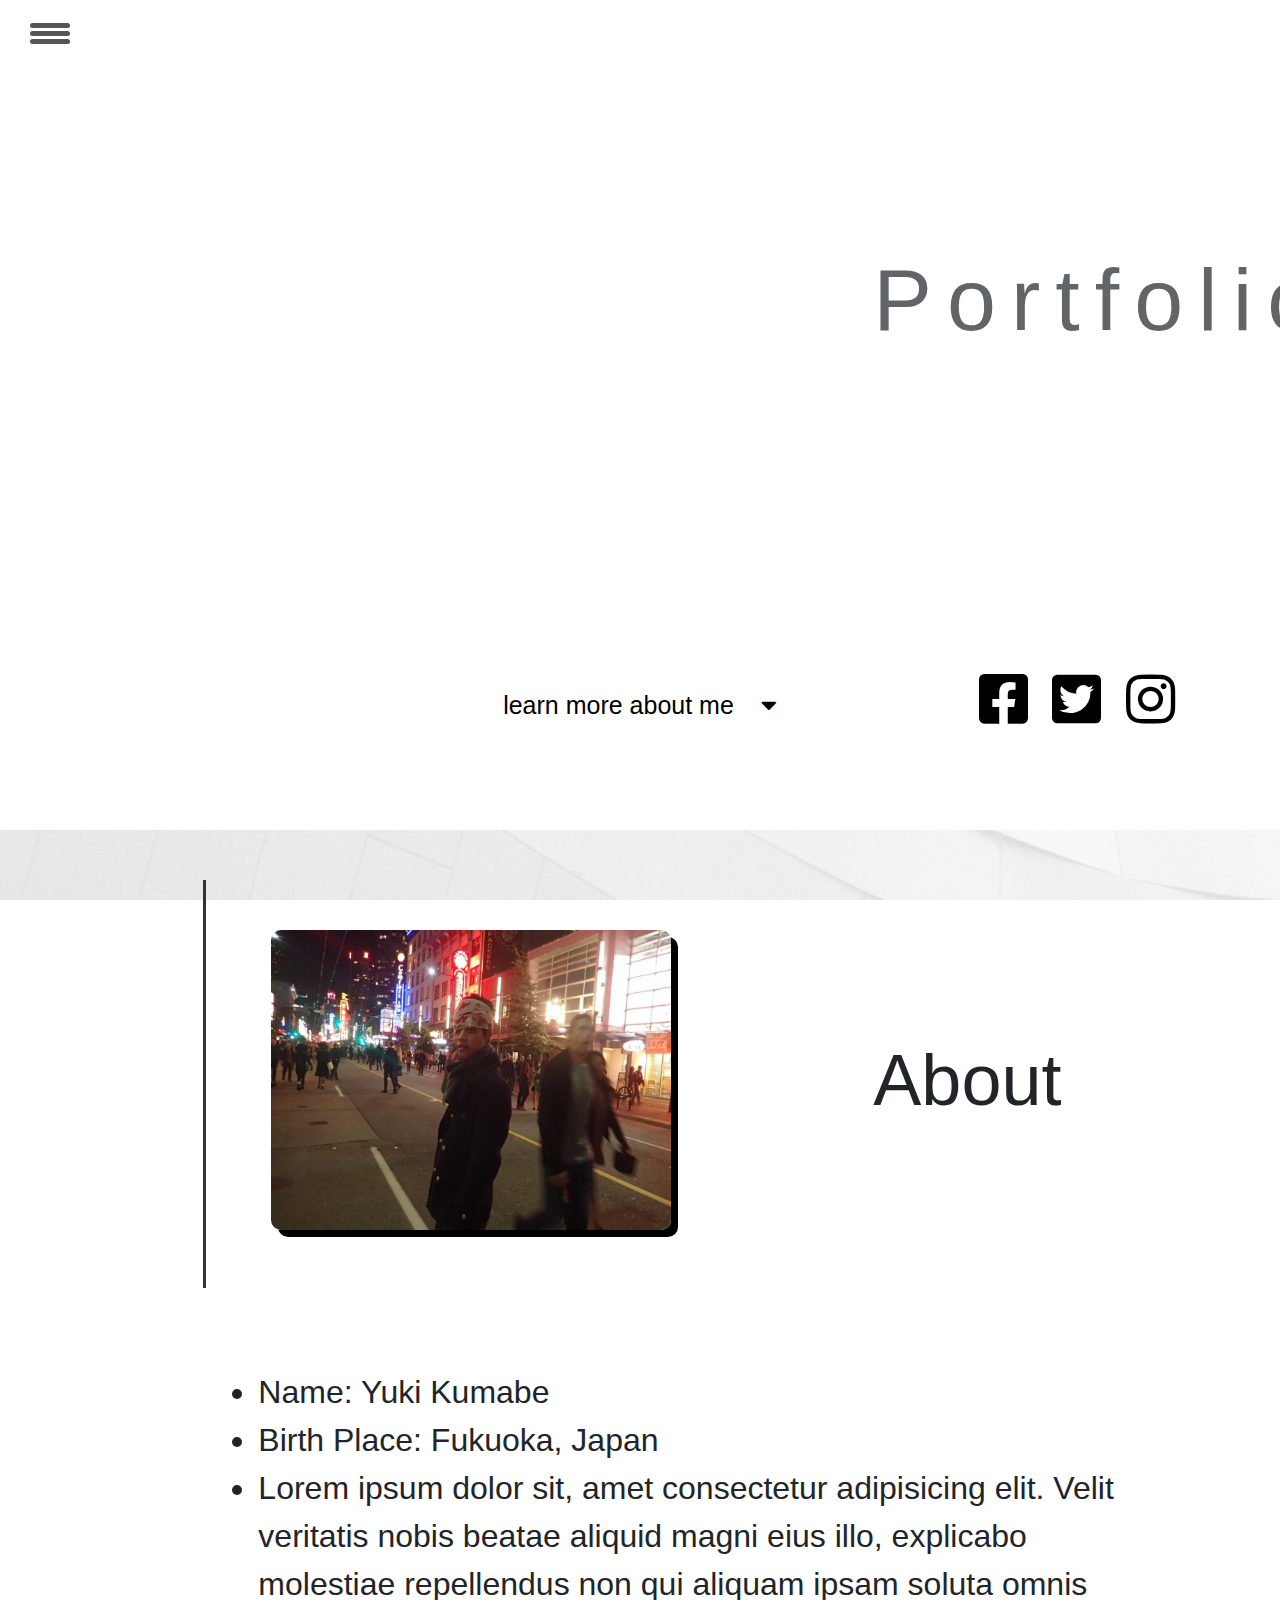
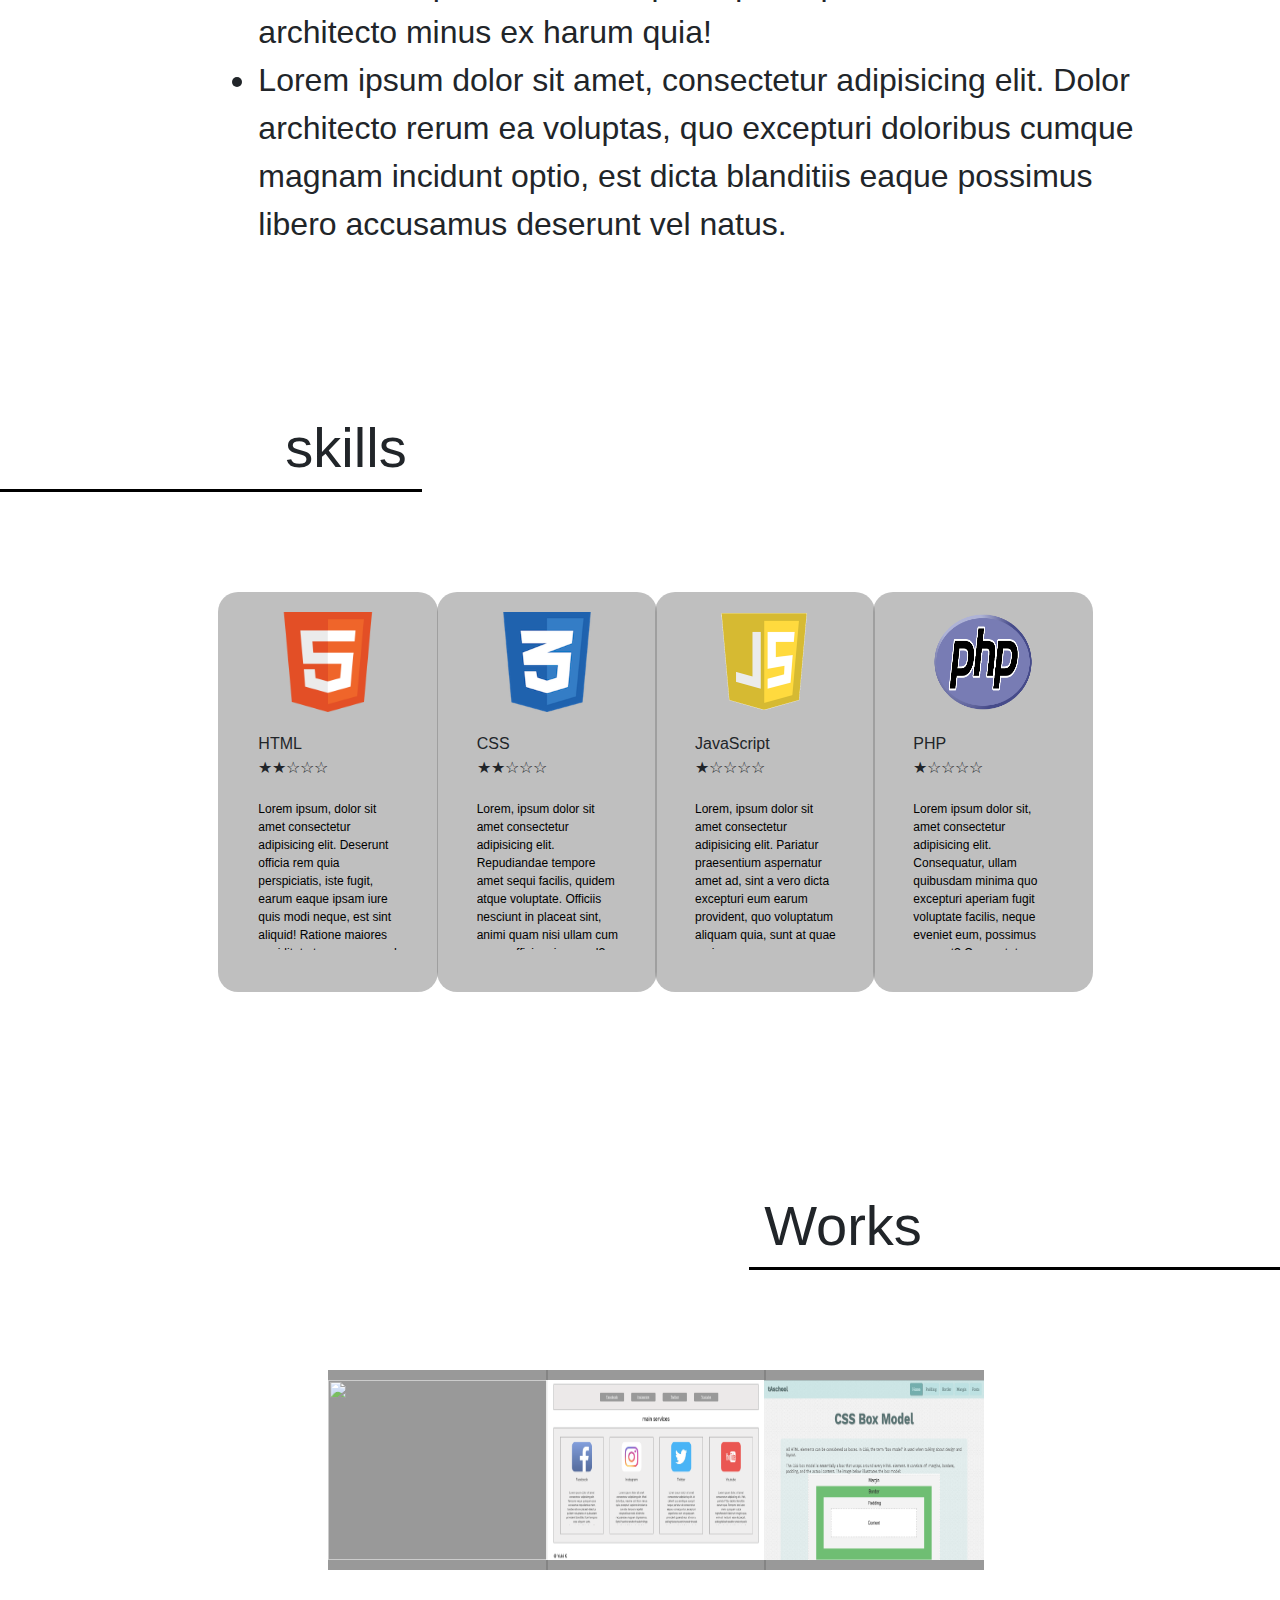
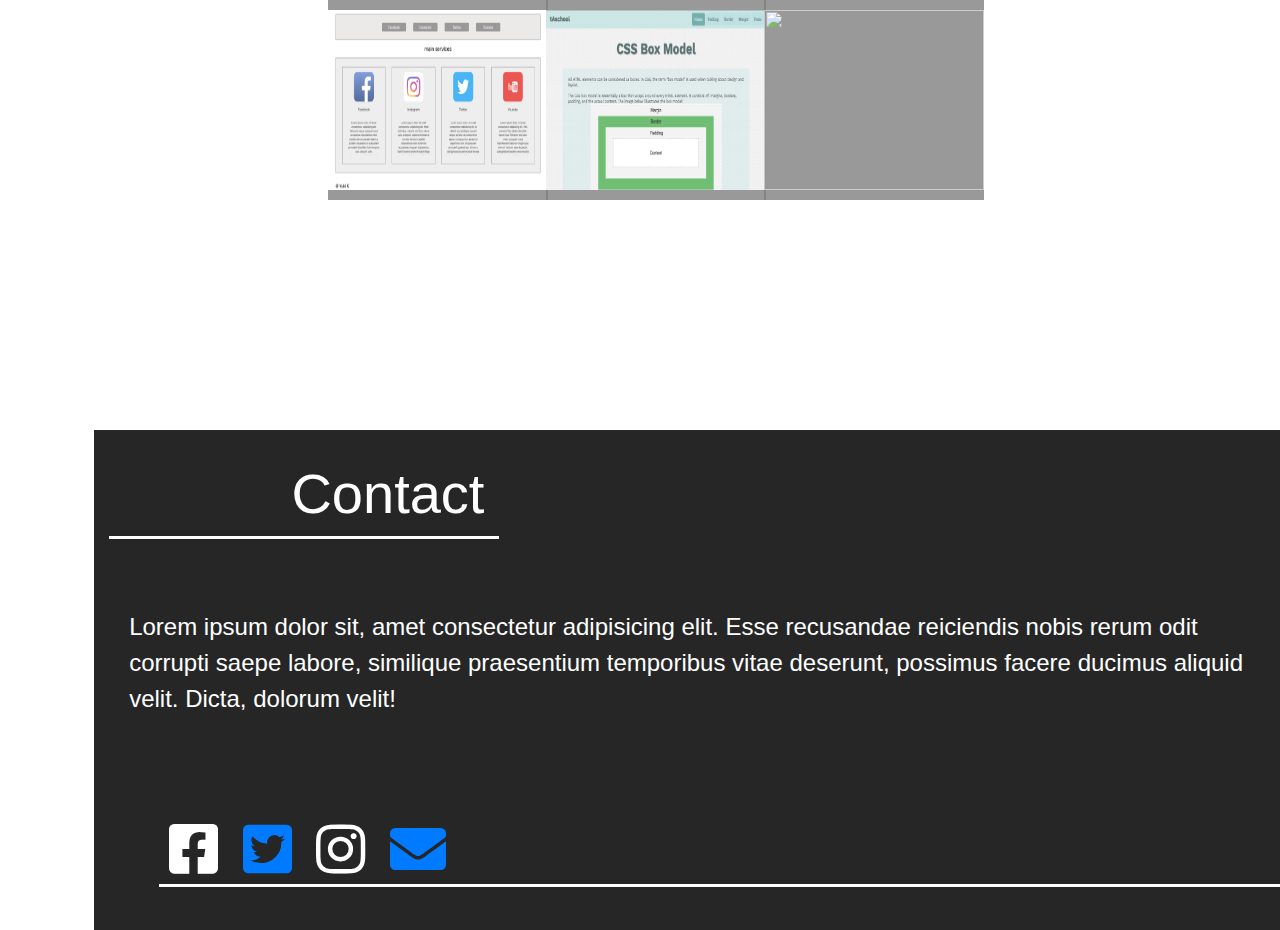
==== commit 0cf69c41: "Update index.html" ====
--- a/index.html
+++ b/index.html
@@ -197,7 +197,7 @@
                     <a class="contact-logo display-4" href="#contact"><i class="fab fa-facebook-square"></i></a>
                     <a class="display-4" href="#contact"><i class="fab fa-twitter-square"></i></a>
                     <a class="contact-logo display-4" href="#contact"><i class="fab fa-instagram"></i></a>
-                    <a class="display-4" href="./form.html"><i class="fas fa-envelope"></i></a>
+                    <a class="display-4" href="https://yuki-zzz.github.io/portfolio.github.io/form.html"><i class="fas fa-envelope"></i></a>
                 </div>
             </div>
         </div>
--- a/portfolio.css
+++ b/portfolio.css
@@ -12,7 +12,7 @@
 }
 
 .background-image {
-  background-image: url(../images/typingLaptop.jpg);
+  background-image: url(./typingLaptop.jpg);
   background-size: cover;
   opacity: 0.7;
 }
@@ -161,7 +161,7 @@
 }
 
 #about {
-  background-image: url(../images/white-unsplash-.jpg);
+  background-image: url(./white-unsplash-.jpg);
   background-size: cover;
   background-attachment: fixed;
   background-color: rgba(255, 255, 255, 0.5);
@@ -210,7 +210,7 @@
 }
 
 #skills {
-  background-image: url(../images/white-unsplash-.jpg);
+  background-image: url(./white-unsplash-.jpg);
   background-size: cover;
   background-attachment: fixed;
   background-color: rgba(255, 255, 255, 0.5);
@@ -301,7 +301,7 @@
 }
 
 #works {
-  background-image: url(../images/white-unsplash-.jpg);
+  background-image: url(./white-unsplash-.jpg);
   background-size: cover;
   background-attachment: fixed;
   background-color: rgba(255, 255, 255, 0.5);
@@ -358,7 +358,7 @@
 }
 
 #contact {
-  background-image: url(../images/white-unsplash-.jpg);
+  background-image: url(./white-unsplash-.jpg);
   background-size: cover;
   background-attachment: fixed;
   background-color: rgba(255, 255, 255, 0.5);
